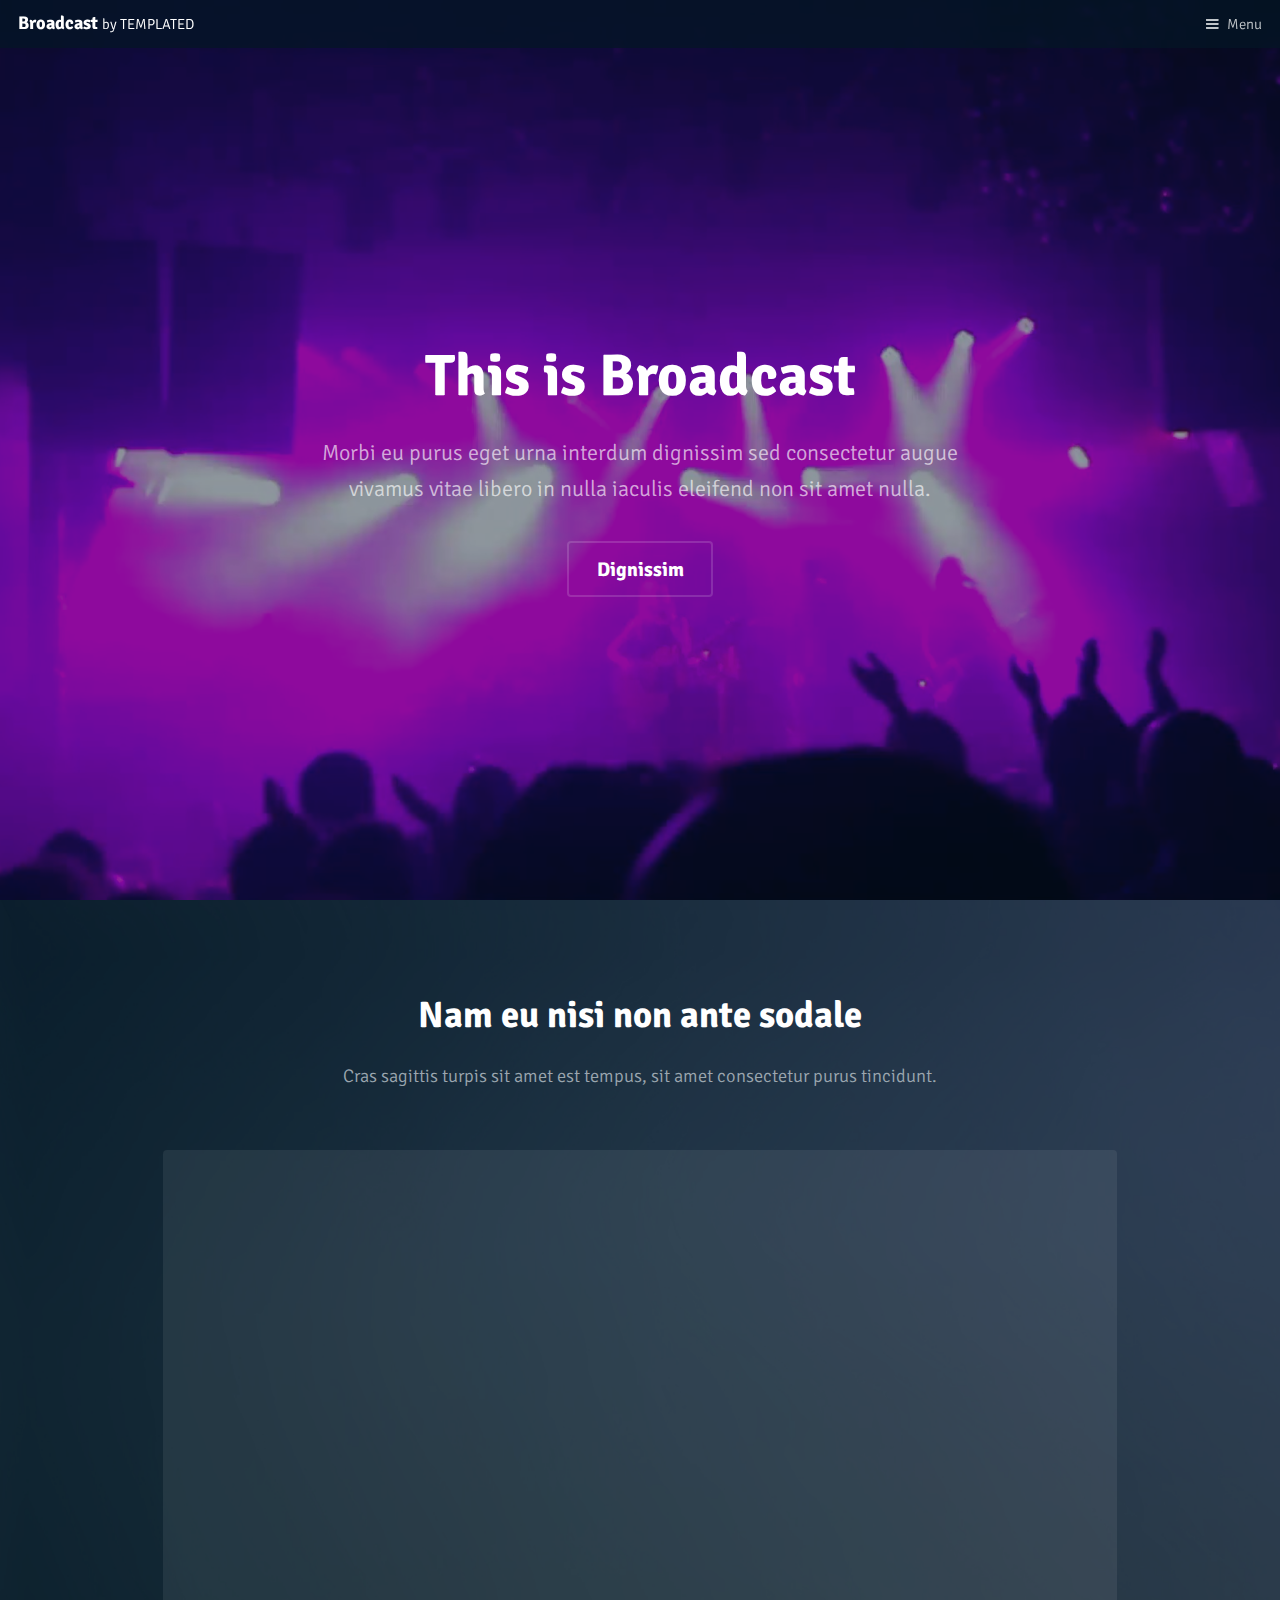
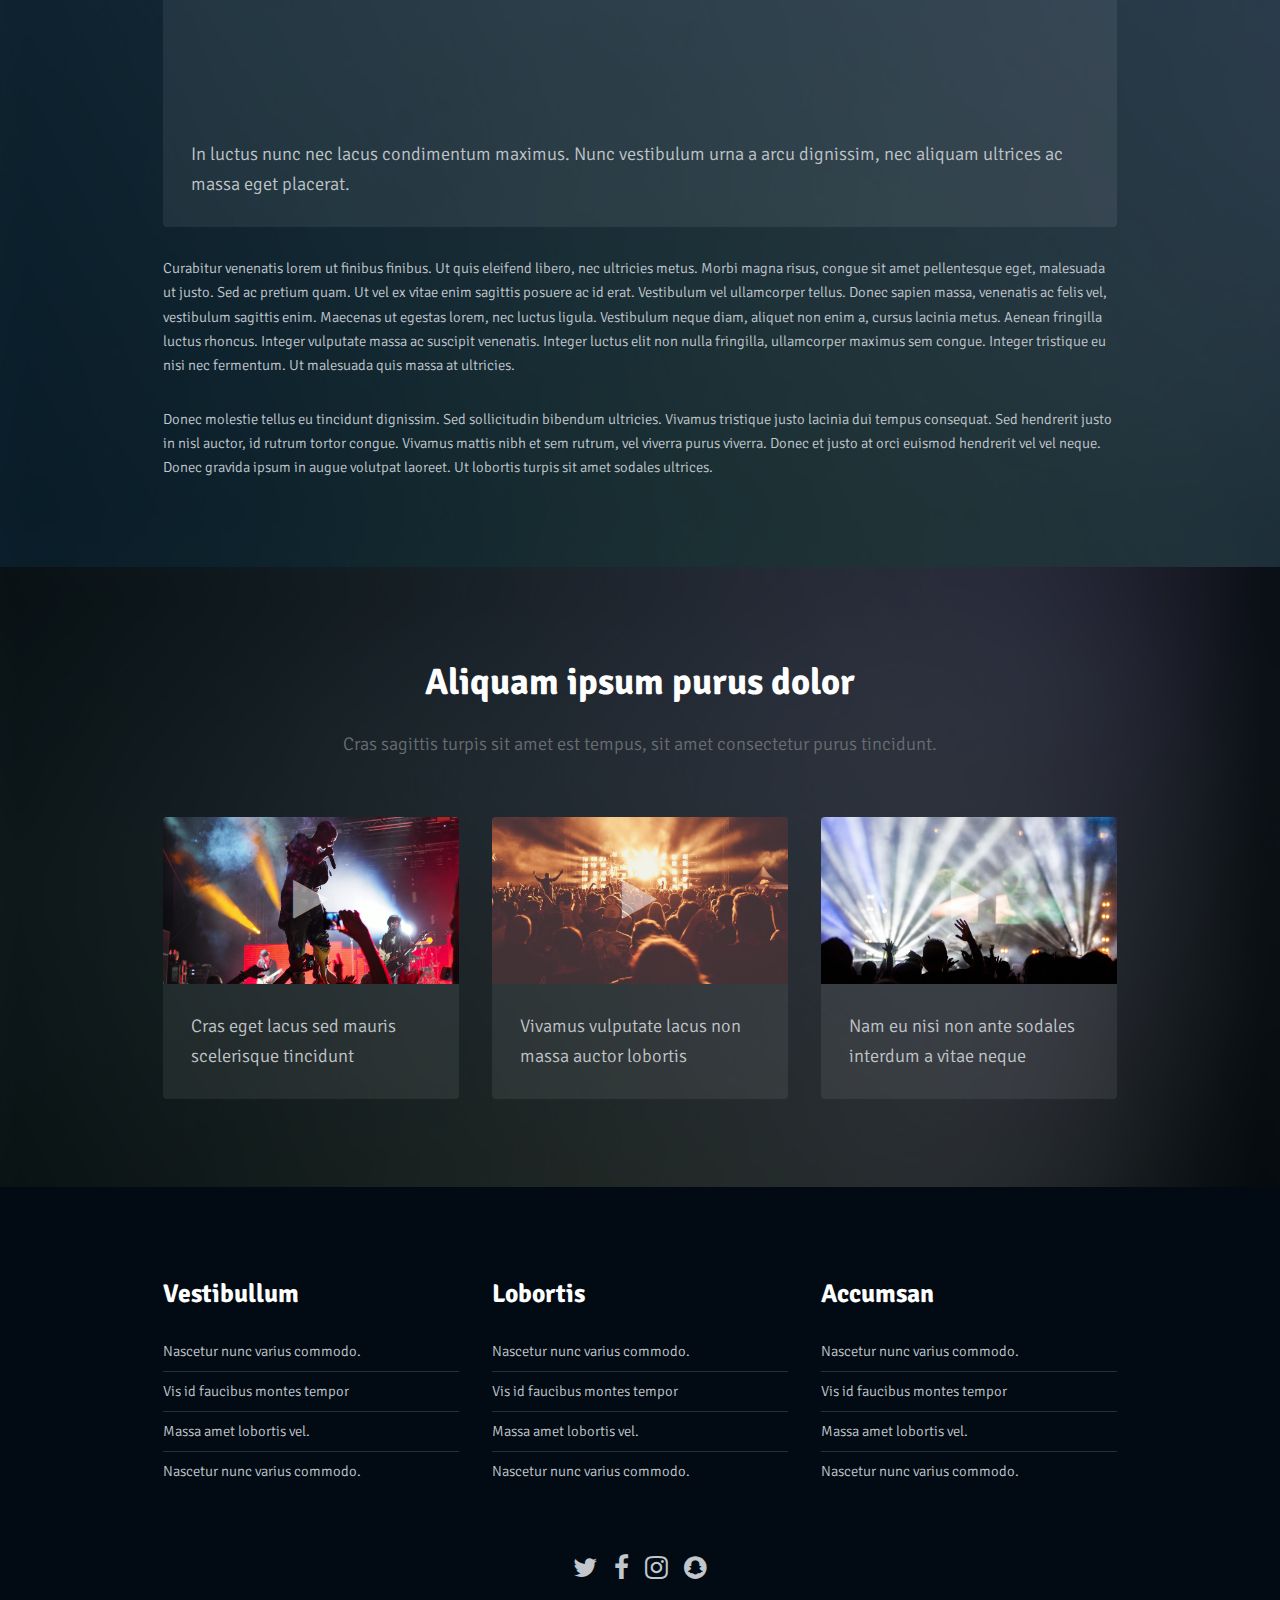
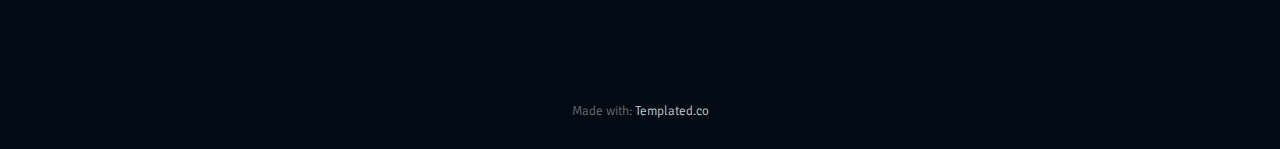
==== generic.html @ 79ccf0c8 "第一次上传" ====
<!DOCTYPE HTML>
<!--
	Broadcast by TEMPLATED
	templated.co @templatedco
	Released for free under the Creative Commons Attribution 3.0 license (templated.co/license)
--><html>
<head>
    <title>Generic - Broadcast by TEMPLATED</title>
    <meta charset="utf-8">
    <meta name="robots" content="index, follow, max-image-preview:large, max-snippet:-1, max-video-preview:-1">
    <meta name="viewport" content="width=device-width, initial-scale=1">
    <link rel="stylesheet" href="assets/css/main.css">
</head>
<body>

<!-- Header -->
<header id="header">
    <h1><a href="#">Broadcast <span>by TEMPLATED</span></a></h1>
    <a href="#menu">Menu</a>
</header>

<!-- Nav -->
<nav id="menu">
    <ul class="links">
        <li><a href="index.html">Home</a></li>
        <li><a href="generic.html">Generic</a></li>
        <li><a href="elements.html">Elements</a></li>
    </ul>
</nav>

<!-- Banner -->
<!--
    To use a video as your background, set data-video to the name of your video without
    its extension (eg. images/banner). Your video must be available in both .mp4 and .webm
    formats to work correctly.
-->
<section id="banner" data-video="images/banner">
    <div class="inner">
        <header>
            <h1>This is Broadcast</h1>
            <p>Morbi eu purus eget urna interdum dignissim sed consectetur augue<br>
                vivamus vitae libero in nulla iaculis eleifend non sit amet nulla.</p>
        </header>
        <a href="#main" class="button big alt scrolly">Dignissim</a>
    </div>

</section>

<!-- Main -->
<div id="main"><div id="main">

    <!-- One -->
    <section class="wrapper style1">
        <div class="inner">
            <header class="align-center">
                <h2>Nam eu nisi non ante sodale</h2>
                <p>Cras sagittis turpis sit amet est tempus, sit amet consectetur purus tincidunt.</p>
            </header>
            <div class="video">
                <div class="video-wrapper">
                    <iframe width="560" height="315" src="https://www.youtube.com/embed/s6zR2T9vn2c" frameborder="0" allowfullscreen=""></iframe>
                </div>
                <p class="caption">
                    In luctus nunc nec lacus condimentum maximus. Nunc vestibulum urna a arcu dignissim, nec aliquam ultrices ac massa eget placerat.
                </p>
            </div>
            <p>Curabitur venenatis lorem ut finibus finibus. Ut quis eleifend libero, nec ultricies metus. Morbi magna risus, congue sit amet pellentesque eget, malesuada ut justo. Sed ac pretium quam. Ut vel ex vitae enim sagittis posuere ac id erat. Vestibulum vel ullamcorper tellus. Donec sapien massa, venenatis ac felis vel, vestibulum sagittis enim. Maecenas ut egestas lorem, nec luctus ligula. Vestibulum neque diam, aliquet non enim a, cursus lacinia metus. Aenean fringilla luctus rhoncus. Integer vulputate massa ac suscipit venenatis. Integer luctus elit non nulla fringilla, ullamcorper maximus sem congue. Integer tristique eu nisi nec fermentum. Ut malesuada quis massa at ultricies.</p>
            <p>Donec molestie tellus eu tincidunt dignissim. Sed sollicitudin bibendum ultricies. Vivamus tristique justo lacinia dui tempus consequat. Sed hendrerit justo in nisl auctor, id rutrum tortor congue. Vivamus mattis nibh et sem rutrum, vel viverra purus viverra. Donec et justo at orci euismod hendrerit vel vel neque. Donec gravida ipsum in augue volutpat laoreet. Ut lobortis turpis sit amet sodales ultrices.</p>
        </div>
    </section>

    <!-- Three -->
    <section class="wrapper ">
        <div class="inner">
            <header class="align-center">
                <h2>Aliquam ipsum purus dolor</h2>
                <p>Cras sagittis turpis sit amet est tempus, sit amet consectetur purus tincidunt.</p>
            </header>

            <!-- 3 Column Video Section -->
            <div class="flex flex-3">
                <div class="video col">
                    <div class="image fit">
                        <img src="images/pic09.jpg" alt="">
                        <div class="arrow">
                            <div class="icon fa-play"></div>
                        </div>
                    </div>
                    <p class="caption">
                        Cras eget lacus sed mauris scelerisque tincidunt
                    </p>
                    <a href="generic.html" class="link"><span>Click Me</span></a>
                </div>
                <div class="video col">
                    <div class="image fit">
                        <img src="images/pic10.jpg" alt="">
                        <div class="arrow">
                            <div class="icon fa-play"></div>
                        </div>
                    </div>
                    <p class="caption">
                        Vivamus vulputate lacus non massa auctor lobortis
                    </p>
                    <a href="generic.html" class="link"><span>Click Me</span></a>
                </div>
                <div class="video col">
                    <div class="image fit">
                        <img src="images/pic11.jpg" alt="">
                        <div class="arrow">
                            <div class="icon fa-play"></div>
                        </div>
                    </div>
                    <p class="caption">
                        Nam eu nisi non ante sodales interdum a vitae neque
                    </p>
                    <a href="generic.html" class="link"><span>Click Me</span></a>
                </div>
            </div>
        </div>
    </section>

</div>

<!-- Footer -->
<footer id="footer">
    <div class="inner">
        <div class="flex flex-3">
            <div class="col">
                <h3>Vestibullum</h3>
                <ul class="alt">
                    <li><a href="#">Nascetur nunc varius commodo.</a></li>
                    <li><a href="#">Vis id faucibus montes tempor</a></li>
                    <li><a href="#">Massa amet lobortis vel.</a></li>
                    <li><a href="#">Nascetur nunc varius commodo.</a></li>
                </ul>
            </div>
            <div class="col">
                <h3>Lobortis</h3>
                <ul class="alt">
                    <li><a href="#">Nascetur nunc varius commodo.</a></li>
                    <li><a href="#">Vis id faucibus montes tempor</a></li>
                    <li><a href="#">Massa amet lobortis vel.</a></li>
                    <li><a href="#">Nascetur nunc varius commodo.</a></li>
                </ul>
            </div>
            <div class="col">
                <h3>Accumsan</h3>
                <ul class="alt">
                    <li><a href="#">Nascetur nunc varius commodo.</a></li>
                    <li><a href="#">Vis id faucibus montes tempor</a></li>
                    <li><a href="#">Massa amet lobortis vel.</a></li>
                    <li><a href="#">Nascetur nunc varius commodo.</a></li>
                </ul>
            </div>
        </div>
    </div>
    <div class="copyright">
        <ul class="icons">
            <li><a href="#" class="icon fa-twitter"><span class="label">Twitter</span></a></li>
            <li><a href="#" class="icon fa-facebook"><span class="label">Facebook</span></a></li>
            <li><a href="#" class="icon fa-instagram"><span class="label">Instagram</span></a></li>
            <li><a href="#" class="icon fa-snapchat"><span class="label">Snapchat</span></a></li>
        </ul>
    </div>
</footer>

<div class="copyright">
    Made with: <a href="https://templated.co/">Templated.co</a>
</div>

<!-- Scripts -->
<script src="assets/js/jquery.min.js"></script>
<script src="assets/js/jquery.scrolly.min.js"></script>
<script src="assets/js/skel.min.js"></script>
<script src="assets/js/util.js"></script>
<script src="assets/js/main.js"></script>

</div></body>
</html>
---- assets/css/main.css ----
@charset "UTF-8";
@import url(font-awesome.min.css);
@import url("https://fonts.googleapis.com/css?family=Signika:300,700");

/*
	Broadcast by TEMPLATED
	templated.co @templatedco
	Released for free under the Creative Commons Attribution 3.0 license (templated.co/license)
*/

/* Reset */

	html, body, div, span, applet, object, iframe, h1, h2, h3, h4, h5, h6, p, blockquote, pre, a, abbr, acronym, address, big, cite, code, del, dfn, em, img, ins, kbd, q, s, samp, small, strike, strong, sub, sup, tt, var, b, u, i, center, dl, dt, dd, ol, ul, li, fieldset, form, label, legend, table, caption, tbody, tfoot, thead, tr, th, td, article, aside, canvas, details, embed, figure, figcaption, footer, header, hgroup, menu, nav, output, ruby, section, summary, time, mark, audio, video {
		margin: 0;
		padding: 0;
		border: 0;
		font-size: 100%;
		font: inherit;
		vertical-align: baseline;
	}
.image.fit img {
	width: 100%;
	height: auto;
}
	article, aside, details, figcaption, figure, footer, header, hgroup, menu, nav, section {
		display: block;
	}

	body {
		line-height: 1;
	}

	ol, ul {
		list-style: none;
	}

	blockquote, q {
		quotes: none;
	}

	blockquote:before, blockquote:after, q:before, q:after {
		content: '';
		content: none;
	}

	table {
		border-collapse: collapse;
		border-spacing: 0;
	}

	body {
		-webkit-text-size-adjust: none;
	}

/* Box Model */

	*, *:before, *:after {
		-moz-box-sizing: border-box;
		-webkit-box-sizing: border-box;
		box-sizing: border-box;
	}

/* Containers */

	.container {
		margin-left: auto;
		margin-right: auto;
	}

	.container.\31 25\25 {
		width: 100%;
		max-width: 100em;
		min-width: 80em;
	}

	.container.\37 5\25 {
		width: 60em;
	}

	.container.\35 0\25 {
		width: 40em;
	}

	.container.\32 5\25 {
		width: 20em;
	}

	.container {
		width: 80em;
	}

	@media screen and (max-width: 1680px) {

		.container.\31 25\25 {
			width: 100%;
			max-width: 100em;
			min-width: 80em;
		}

		.container.\37 5\25 {
			width: 60em;
		}

		.container.\35 0\25 {
			width: 40em;
		}

		.container.\32 5\25 {
			width: 20em;
		}

		.container {
			width: 80em;
		}

	}

	@media screen and (max-width: 1280px) {

		.container.\31 25\25 {
			width: 100%;
			max-width: 81.25em;
			min-width: 65em;
		}

		.container.\37 5\25 {
			width: 48.75em;
		}

		.container.\35 0\25 {
			width: 32.5em;
		}

		.container.\32 5\25 {
			width: 16.25em;
		}

		.container {
			width: 65em;
		}

	}

	@media screen and (max-width: 980px) {

		.container.\31 25\25 {
			width: 100%;
			max-width: 112.5%;
			min-width: 90%;
		}

		.container.\37 5\25 {
			width: 67.5%;
		}

		.container.\35 0\25 {
			width: 45%;
		}

		.container.\32 5\25 {
			width: 22.5%;
		}

		.container {
			width: 90%;
		}

	}

	@media screen and (max-width: 736px) {

		.container.\31 25\25 {
			width: 100%;
			max-width: 112.5%;
			min-width: 90%;
		}

		.container.\37 5\25 {
			width: 67.5%;
		}

		.container.\35 0\25 {
			width: 45%;
		}

		.container.\32 5\25 {
			width: 22.5%;
		}

		.container {
			width: 90% !important;
		}

	}

	@media screen and (max-width: 480px) {

		.container.\31 25\25 {
			width: 100%;
			max-width: 112.5%;
			min-width: 90%;
		}

		.container.\37 5\25 {
			width: 67.5%;
		}

		.container.\35 0\25 {
			width: 45%;
		}

		.container.\32 5\25 {
			width: 22.5%;
		}

		.container {
			width: 90% !important;
		}

	}

/* Grid */

	.row {
		border-bottom: solid 1px transparent;
		-moz-box-sizing: border-box;
		-webkit-box-sizing: border-box;
		box-sizing: border-box;
	}

	.row > * {
		float: left;
		-moz-box-sizing: border-box;
		-webkit-box-sizing: border-box;
		box-sizing: border-box;
	}

	.row:after, .row:before {
		content: '';
		display: block;
		clear: both;
		height: 0;
	}

	.row.uniform > * > :first-child {
		margin-top: 0;
	}

	.row.uniform > * > :last-child {
		margin-bottom: 0;
	}

	.row.\30 \25 > * {
		padding: 0 0 0 0em;
	}

	.row.\30 \25 {
		margin: 0 0 -1px 0em;
	}

	.row.uniform.\30 \25 > * {
		padding: 0em 0 0 0em;
	}

	.row.uniform.\30 \25 {
		margin: 0em 0 -1px 0em;
	}

	.row > * {
		padding: 0 0 0 2em;
	}

	.row {
		margin: 0 0 -1px -2em;
	}

	.row.uniform > * {
		padding: 2em 0 0 2em;
	}

	.row.uniform {
		margin: -2em 0 -1px -2em;
	}

	.row.\32 00\25 > * {
		padding: 0 0 0 4em;
	}

	.row.\32 00\25 {
		margin: 0 0 -1px -4em;
	}

	.row.uniform.\32 00\25 > * {
		padding: 4em 0 0 4em;
	}

	.row.uniform.\32 00\25 {
		margin: -4em 0 -1px -4em;
	}

	.row.\31 50\25 > * {
		padding: 0 0 0 3em;
	}

	.row.\31 50\25 {
		margin: 0 0 -1px -3em;
	}

	.row.uniform.\31 50\25 > * {
		padding: 3em 0 0 3em;
	}

	.row.uniform.\31 50\25 {
		margin: -3em 0 -1px -3em;
	}

	.row.\35 0\25 > * {
		padding: 0 0 0 1em;
	}

	.row.\35 0\25 {
		margin: 0 0 -1px -1em;
	}

	.row.uniform.\35 0\25 > * {
		padding: 1em 0 0 1em;
	}

	.row.uniform.\35 0\25 {
		margin: -1em 0 -1px -1em;
	}

	.row.\32 5\25 > * {
		padding: 0 0 0 0.5em;
	}

	.row.\32 5\25 {
		margin: 0 0 -1px -0.5em;
	}

	.row.uniform.\32 5\25 > * {
		padding: 0.5em 0 0 0.5em;
	}

	.row.uniform.\32 5\25 {
		margin: -0.5em 0 -1px -0.5em;
	}

	.\31 2u, .\31 2u\24 {
		width: 100%;
		clear: none;
		margin-left: 0;
	}

	.\31 1u, .\31 1u\24 {
		width: 91.6666666667%;
		clear: none;
		margin-left: 0;
	}

	.\31 0u, .\31 0u\24 {
		width: 83.3333333333%;
		clear: none;
		margin-left: 0;
	}

	.\39 u, .\39 u\24 {
		width: 75%;
		clear: none;
		margin-left: 0;
	}

	.\38 u, .\38 u\24 {
		width: 66.6666666667%;
		clear: none;
		margin-left: 0;
	}

	.\37 u, .\37 u\24 {
		width: 58.3333333333%;
		clear: none;
		margin-left: 0;
	}

	.\36 u, .\36 u\24 {
		width: 50%;
		clear: none;
		margin-left: 0;
	}

	.\35 u, .\35 u\24 {
		width: 41.6666666667%;
		clear: none;
		margin-left: 0;
	}

	.\34 u, .\34 u\24 {
		width: 33.3333333333%;
		clear: none;
		margin-left: 0;
	}

	.\33 u, .\33 u\24 {
		width: 25%;
		clear: none;
		margin-left: 0;
	}

	.\32 u, .\32 u\24 {
		width: 16.6666666667%;
		clear: none;
		margin-left: 0;
	}

	.\31 u, .\31 u\24 {
		width: 8.3333333333%;
		clear: none;
		margin-left: 0;
	}

	.\31 2u\24 + *,
	.\31 1u\24 + *,
	.\31 0u\24 + *,
	.\39 u\24 + *,
	.\38 u\24 + *,
	.\37 u\24 + *,
	.\36 u\24 + *,
	.\35 u\24 + *,
	.\34 u\24 + *,
	.\33 u\24 + *,
	.\32 u\24 + *,
	.\31 u\24 + * {
		clear: left;
	}

	.\-11u {
		margin-left: 91.66667%;
	}

	.\-10u {
		margin-left: 83.33333%;
	}

	.\-9u {
		margin-left: 75%;
	}

	.\-8u {
		margin-left: 66.66667%;
	}

	.\-7u {
		margin-left: 58.33333%;
	}

	.\-6u {
		margin-left: 50%;
	}

	.\-5u {
		margin-left: 41.66667%;
	}

	.\-4u {
		margin-left: 33.33333%;
	}

	.\-3u {
		margin-left: 25%;
	}

	.\-2u {
		margin-left: 16.66667%;
	}

	.\-1u {
		margin-left: 8.33333%;
	}

	@media screen and (max-width: 1680px) {

		.row > * {
			padding: 0 0 0 2em;
		}

		.row {
			margin: 0 0 -1px -2em;
		}

		.row.uniform > * {
			padding: 2em 0 0 2em;
		}

		.row.uniform {
			margin: -2em 0 -1px -2em;
		}

		.row.\32 00\25 > * {
			padding: 0 0 0 4em;
		}

		.row.\32 00\25 {
			margin: 0 0 -1px -4em;
		}

		.row.uniform.\32 00\25 > * {
			padding: 4em 0 0 4em;
		}

		.row.uniform.\32 00\25 {
			margin: -4em 0 -1px -4em;
		}

		.row.\31 50\25 > * {
			padding: 0 0 0 3em;
		}

		.row.\31 50\25 {
			margin: 0 0 -1px -3em;
		}

		.row.uniform.\31 50\25 > * {
			padding: 3em 0 0 3em;
		}

		.row.uniform.\31 50\25 {
			margin: -3em 0 -1px -3em;
		}

		.row.\35 0\25 > * {
			padding: 0 0 0 1em;
		}

		.row.\35 0\25 {
			margin: 0 0 -1px -1em;
		}

		.row.uniform.\35 0\25 > * {
			padding: 1em 0 0 1em;
		}

		.row.uniform.\35 0\25 {
			margin: -1em 0 -1px -1em;
		}

		.row.\32 5\25 > * {
			padding: 0 0 0 0.5em;
		}

		.row.\32 5\25 {
			margin: 0 0 -1px -0.5em;
		}

		.row.uniform.\32 5\25 > * {
			padding: 0.5em 0 0 0.5em;
		}

		.row.uniform.\32 5\25 {
			margin: -0.5em 0 -1px -0.5em;
		}

		.\31 2u\28xlarge\29, .\31 2u\24\28xlarge\29 {
			width: 100%;
			clear: none;
			margin-left: 0;
		}

		.\31 1u\28xlarge\29, .\31 1u\24\28xlarge\29 {
			width: 91.6666666667%;
			clear: none;
			margin-left: 0;
		}

		.\31 0u\28xlarge\29, .\31 0u\24\28xlarge\29 {
			width: 83.3333333333%;
			clear: none;
			margin-left: 0;
		}

		.\39 u\28xlarge\29, .\39 u\24\28xlarge\29 {
			width: 75%;
			clear: none;
			margin-left: 0;
		}

		.\38 u\28xlarge\29, .\38 u\24\28xlarge\29 {
			width: 66.6666666667%;
			clear: none;
			margin-left: 0;
		}

		.\37 u\28xlarge\29, .\37 u\24\28xlarge\29 {
			width: 58.3333333333%;
			clear: none;
			margin-left: 0;
		}

		.\36 u\28xlarge\29, .\36 u\24\28xlarge\29 {
			width: 50%;
			clear: none;
			margin-left: 0;
		}

		.\35 u\28xlarge\29, .\35 u\24\28xlarge\29 {
			width: 41.6666666667%;
			clear: none;
			margin-left: 0;
		}

		.\34 u\28xlarge\29, .\34 u\24\28xlarge\29 {
			width: 33.3333333333%;
			clear: none;
			margin-left: 0;
		}

		.\33 u\28xlarge\29, .\33 u\24\28xlarge\29 {
			width: 25%;
			clear: none;
			margin-left: 0;
		}

		.\32 u\28xlarge\29, .\32 u\24\28xlarge\29 {
			width: 16.6666666667%;
			clear: none;
			margin-left: 0;
		}

		.\31 u\28xlarge\29, .\31 u\24\28xlarge\29 {
			width: 8.3333333333%;
			clear: none;
			margin-left: 0;
		}

		.\31 2u\24\28xlarge\29 + *,
		.\31 1u\24\28xlarge\29 + *,
		.\31 0u\24\28xlarge\29 + *,
		.\39 u\24\28xlarge\29 + *,
		.\38 u\24\28xlarge\29 + *,
		.\37 u\24\28xlarge\29 + *,
		.\36 u\24\28xlarge\29 + *,
		.\35 u\24\28xlarge\29 + *,
		.\34 u\24\28xlarge\29 + *,
		.\33 u\24\28xlarge\29 + *,
		.\32 u\24\28xlarge\29 + *,
		.\31 u\24\28xlarge\29 + * {
			clear: left;
		}

		.\-11u\28xlarge\29 {
			margin-left: 91.66667%;
		}

		.\-10u\28xlarge\29 {
			margin-left: 83.33333%;
		}

		.\-9u\28xlarge\29 {
			margin-left: 75%;
		}

		.\-8u\28xlarge\29 {
			margin-left: 66.66667%;
		}

		.\-7u\28xlarge\29 {
			margin-left: 58.33333%;
		}

		.\-6u\28xlarge\29 {
			margin-left: 50%;
		}

		.\-5u\28xlarge\29 {
			margin-left: 41.66667%;
		}

		.\-4u\28xlarge\29 {
			margin-left: 33.33333%;
		}

		.\-3u\28xlarge\29 {
			margin-left: 25%;
		}

		.\-2u\28xlarge\29 {
			margin-left: 16.66667%;
		}

		.\-1u\28xlarge\29 {
			margin-left: 8.33333%;
		}

	}

	@media screen and (max-width: 1280px) {

		.row > * {
			padding: 0 0 0 1.5em;
		}

		.row {
			margin: 0 0 -1px -1.5em;
		}

		.row.uniform > * {
			padding: 1.5em 0 0 1.5em;
		}

		.row.uniform {
			margin: -1.5em 0 -1px -1.5em;
		}

		.row.\32 00\25 > * {
			padding: 0 0 0 3em;
		}

		.row.\32 00\25 {
			margin: 0 0 -1px -3em;
		}

		.row.uniform.\32 00\25 > * {
			padding: 3em 0 0 3em;
		}

		.row.uniform.\32 00\25 {
			margin: -3em 0 -1px -3em;
		}

		.row.\31 50\25 > * {
			padding: 0 0 0 2.25em;
		}

		.row.\31 50\25 {
			margin: 0 0 -1px -2.25em;
		}

		.row.uniform.\31 50\25 > * {
			padding: 2.25em 0 0 2.25em;
		}

		.row.uniform.\31 50\25 {
			margin: -2.25em 0 -1px -2.25em;
		}

		.row.\35 0\25 > * {
			padding: 0 0 0 0.75em;
		}

		.row.\35 0\25 {
			margin: 0 0 -1px -0.75em;
		}

		.row.uniform.\35 0\25 > * {
			padding: 0.75em 0 0 0.75em;
		}

		.row.uniform.\35 0\25 {
			margin: -0.75em 0 -1px -0.75em;
		}

		.row.\32 5\25 > * {
			padding: 0 0 0 0.375em;
		}

		.row.\32 5\25 {
			margin: 0 0 -1px -0.375em;
		}

		.row.uniform.\32 5\25 > * {
			padding: 0.375em 0 0 0.375em;
		}

		.row.uniform.\32 5\25 {
			margin: -0.375em 0 -1px -0.375em;
		}

		.\31 2u\28large\29, .\31 2u\24\28large\29 {
			width: 100%;
			clear: none;
			margin-left: 0;
		}

		.\31 1u\28large\29, .\31 1u\24\28large\29 {
			width: 91.6666666667%;
			clear: none;
			margin-left: 0;
		}

		.\31 0u\28large\29, .\31 0u\24\28large\29 {
			width: 83.3333333333%;
			clear: none;
			margin-left: 0;
		}

		.\39 u\28large\29, .\39 u\24\28large\29 {
			width: 75%;
			clear: none;
			margin-left: 0;
		}

		.\38 u\28large\29, .\38 u\24\28large\29 {
			width: 66.6666666667%;
			clear: none;
			margin-left: 0;
		}

		.\37 u\28large\29, .\37 u\24\28large\29 {
			width: 58.3333333333%;
			clear: none;
			margin-left: 0;
		}

		.\36 u\28large\29, .\36 u\24\28large\29 {
			width: 50%;
			clear: none;
			margin-left: 0;
		}

		.\35 u\28large\29, .\35 u\24\28large\29 {
			width: 41.6666666667%;
			clear: none;
			margin-left: 0;
		}

		.\34 u\28large\29, .\34 u\24\28large\29 {
			width: 33.3333333333%;
			clear: none;
			margin-left: 0;
		}

		.\33 u\28large\29, .\33 u\24\28large\29 {
			width: 25%;
			clear: none;
			margin-left: 0;
		}

		.\32 u\28large\29, .\32 u\24\28large\29 {
			width: 16.6666666667%;
			clear: none;
			margin-left: 0;
		}

		.\31 u\28large\29, .\31 u\24\28large\29 {
			width: 8.3333333333%;
			clear: none;
			margin-left: 0;
		}

		.\31 2u\24\28large\29 + *,
		.\31 1u\24\28large\29 + *,
		.\31 0u\24\28large\29 + *,
		.\39 u\24\28large\29 + *,
		.\38 u\24\28large\29 + *,
		.\37 u\24\28large\29 + *,
		.\36 u\24\28large\29 + *,
		.\35 u\24\28large\29 + *,
		.\34 u\24\28large\29 + *,
		.\33 u\24\28large\29 + *,
		.\32 u\24\28large\29 + *,
		.\31 u\24\28large\29 + * {
			clear: left;
		}

		.\-11u\28large\29 {
			margin-left: 91.66667%;
		}

		.\-10u\28large\29 {
			margin-left: 83.33333%;
		}

		.\-9u\28large\29 {
			margin-left: 75%;
		}

		.\-8u\28large\29 {
			margin-left: 66.66667%;
		}

		.\-7u\28large\29 {
			margin-left: 58.33333%;
		}

		.\-6u\28large\29 {
			margin-left: 50%;
		}

		.\-5u\28large\29 {
			margin-left: 41.66667%;
		}

		.\-4u\28large\29 {
			margin-left: 33.33333%;
		}

		.\-3u\28large\29 {
			margin-left: 25%;
		}

		.\-2u\28large\29 {
			margin-left: 16.66667%;
		}

		.\-1u\28large\29 {
			margin-left: 8.33333%;
		}

	}

	@media screen and (max-width: 980px) {

		.row > * {
			padding: 0 0 0 1.5em;
		}

		.row {
			margin: 0 0 -1px -1.5em;
		}

		.row.uniform > * {
			padding: 1.5em 0 0 1.5em;
		}

		.row.uniform {
			margin: -1.5em 0 -1px -1.5em;
		}

		.row.\32 00\25 > * {
			padding: 0 0 0 3em;
		}

		.row.\32 00\25 {
			margin: 0 0 -1px -3em;
		}

		.row.uniform.\32 00\25 > * {
			padding: 3em 0 0 3em;
		}

		.row.uniform.\32 00\25 {
			margin: -3em 0 -1px -3em;
		}

		.row.\31 50\25 > * {
			padding: 0 0 0 2.25em;
		}

		.row.\31 50\25 {
			margin: 0 0 -1px -2.25em;
		}

		.row.uniform.\31 50\25 > * {
			padding: 2.25em 0 0 2.25em;
		}

		.row.uniform.\31 50\25 {
			margin: -2.25em 0 -1px -2.25em;
		}

		.row.\35 0\25 > * {
			padding: 0 0 0 0.75em;
		}

		.row.\35 0\25 {
			margin: 0 0 -1px -0.75em;
		}

		.row.uniform.\35 0\25 > * {
			padding: 0.75em 0 0 0.75em;
		}

		.row.uniform.\35 0\25 {
			margin: -0.75em 0 -1px -0.75em;
		}

		.row.\32 5\25 > * {
			padding: 0 0 0 0.375em;
		}

		.row.\32 5\25 {
			margin: 0 0 -1px -0.375em;
		}

		.row.uniform.\32 5\25 > * {
			padding: 0.375em 0 0 0.375em;
		}

		.row.uniform.\32 5\25 {
			margin: -0.375em 0 -1px -0.375em;
		}

		.\31 2u\28medium\29, .\31 2u\24\28medium\29 {
			width: 100%;
			clear: none;
			margin-left: 0;
		}

		.\31 1u\28medium\29, .\31 1u\24\28medium\29 {
			width: 91.6666666667%;
			clear: none;
			margin-left: 0;
		}

		.\31 0u\28medium\29, .\31 0u\24\28medium\29 {
			width: 83.3333333333%;
			clear: none;
			margin-left: 0;
		}

		.\39 u\28medium\29, .\39 u\24\28medium\29 {
			width: 75%;
			clear: none;
			margin-left: 0;
		}

		.\38 u\28medium\29, .\38 u\24\28medium\29 {
			width: 66.6666666667%;
			clear: none;
			margin-left: 0;
		}

		.\37 u\28medium\29, .\37 u\24\28medium\29 {
			width: 58.3333333333%;
			clear: none;
			margin-left: 0;
		}

		.\36 u\28medium\29, .\36 u\24\28medium\29 {
			width: 50%;
			clear: none;
			margin-left: 0;
		}

		.\35 u\28medium\29, .\35 u\24\28medium\29 {
			width: 41.6666666667%;
			clear: none;
			margin-left: 0;
		}

		.\34 u\28medium\29, .\34 u\24\28medium\29 {
			width: 33.3333333333%;
			clear: none;
			margin-left: 0;
		}

		.\33 u\28medium\29, .\33 u\24\28medium\29 {
			width: 25%;
			clear: none;
			margin-left: 0;
		}

		.\32 u\28medium\29, .\32 u\24\28medium\29 {
			width: 16.6666666667%;
			clear: none;
			margin-left: 0;
		}

		.\31 u\28medium\29, .\31 u\24\28medium\29 {
			width: 8.3333333333%;
			clear: none;
			margin-left: 0;
		}

		.\31 2u\24\28medium\29 + *,
		.\31 1u\24\28medium\29 + *,
		.\31 0u\24\28medium\29 + *,
		.\39 u\24\28medium\29 + *,
		.\38 u\24\28medium\29 + *,
		.\37 u\24\28medium\29 + *,
		.\36 u\24\28medium\29 + *,
		.\35 u\24\28medium\29 + *,
		.\34 u\24\28medium\29 + *,
		.\33 u\24\28medium\29 + *,
		.\32 u\24\28medium\29 + *,
		.\31 u\24\28medium\29 + * {
			clear: left;
		}

		.\-11u\28medium\29 {
			margin-left: 91.66667%;
		}

		.\-10u\28medium\29 {
			margin-left: 83.33333%;
		}

		.\-9u\28medium\29 {
			margin-left: 75%;
		}

		.\-8u\28medium\29 {
			margin-left: 66.66667%;
		}

		.\-7u\28medium\29 {
			margin-left: 58.33333%;
		}

		.\-6u\28medium\29 {
			margin-left: 50%;
		}

		.\-5u\28medium\29 {
			margin-left: 41.66667%;
		}

		.\-4u\28medium\29 {
			margin-left: 33.33333%;
		}

		.\-3u\28medium\29 {
			margin-left: 25%;
		}

		.\-2u\28medium\29 {
			margin-left: 16.66667%;
		}

		.\-1u\28medium\29 {
			margin-left: 8.33333%;
		}

	}

	@media screen and (max-width: 736px) {

		.row > * {
			padding: 0 0 0 1.25em;
		}

		.row {
			margin: 0 0 -1px -1.25em;
		}

		.row.uniform > * {
			padding: 1.25em 0 0 1.25em;
		}

		.row.uniform {
			margin: -1.25em 0 -1px -1.25em;
		}

		.row.\32 00\25 > * {
			padding: 0 0 0 2.5em;
		}

		.row.\32 00\25 {
			margin: 0 0 -1px -2.5em;
		}

		.row.uniform.\32 00\25 > * {
			padding: 2.5em 0 0 2.5em;
		}

		.row.uniform.\32 00\25 {
			margin: -2.5em 0 -1px -2.5em;
		}

		.row.\31 50\25 > * {
			padding: 0 0 0 1.875em;
		}

		.row.\31 50\25 {
			margin: 0 0 -1px -1.875em;
		}

		.row.uniform.\31 50\25 > * {
			padding: 1.875em 0 0 1.875em;
		}

		.row.uniform.\31 50\25 {
			margin: -1.875em 0 -1px -1.875em;
		}

		.row.\35 0\25 > * {
			padding: 0 0 0 0.625em;
		}

		.row.\35 0\25 {
			margin: 0 0 -1px -0.625em;
		}

		.row.uniform.\35 0\25 > * {
			padding: 0.625em 0 0 0.625em;
		}

		.row.uniform.\35 0\25 {
			margin: -0.625em 0 -1px -0.625em;
		}

		.row.\32 5\25 > * {
			padding: 0 0 0 0.3125em;
		}

		.row.\32 5\25 {
			margin: 0 0 -1px -0.3125em;
		}

		.row.uniform.\32 5\25 > * {
			padding: 0.3125em 0 0 0.3125em;
		}

		.row.uniform.\32 5\25 {
			margin: -0.3125em 0 -1px -0.3125em;
		}

		.\31 2u\28small\29, .\31 2u\24\28small\29 {
			width: 100%;
			clear: none;
			margin-left: 0;
		}

		.\31 1u\28small\29, .\31 1u\24\28small\29 {
			width: 91.6666666667%;
			clear: none;
			margin-left: 0;
		}

		.\31 0u\28small\29, .\31 0u\24\28small\29 {
			width: 83.3333333333%;
			clear: none;
			margin-left: 0;
		}

		.\39 u\28small\29, .\39 u\24\28small\29 {
			width: 75%;
			clear: none;
			margin-left: 0;
		}

		.\38 u\28small\29, .\38 u\24\28small\29 {
			width: 66.6666666667%;
			clear: none;
			margin-left: 0;
		}

		.\37 u\28small\29, .\37 u\24\28small\29 {
			width: 58.3333333333%;
			clear: none;
			margin-left: 0;
		}

		.\36 u\28small\29, .\36 u\24\28small\29 {
			width: 50%;
			clear: none;
			margin-left: 0;
		}

		.\35 u\28small\29, .\35 u\24\28small\29 {
			width: 41.6666666667%;
			clear: none;
			margin-left: 0;
		}

		.\34 u\28small\29, .\34 u\24\28small\29 {
			width: 33.3333333333%;
			clear: none;
			margin-left: 0;
		}

		.\33 u\28small\29, .\33 u\24\28small\29 {
			width: 25%;
			clear: none;
			margin-left: 0;
		}

		.\32 u\28small\29, .\32 u\24\28small\29 {
			width: 16.6666666667%;
			clear: none;
			margin-left: 0;
		}

		.\31 u\28small\29, .\31 u\24\28small\29 {
			width: 8.3333333333%;
			clear: none;
			margin-left: 0;
		}

		.\31 2u\24\28small\29 + *,
		.\31 1u\24\28small\29 + *,
		.\31 0u\24\28small\29 + *,
		.\39 u\24\28small\29 + *,
		.\38 u\24\28small\29 + *,
		.\37 u\24\28small\29 + *,
		.\36 u\24\28small\29 + *,
		.\35 u\24\28small\29 + *,
		.\34 u\24\28small\29 + *,
		.\33 u\24\28small\29 + *,
		.\32 u\24\28small\29 + *,
		.\31 u\24\28small\29 + * {
			clear: left;
		}

		.\-11u\28small\29 {
			margin-left: 91.66667%;
		}

		.\-10u\28small\29 {
			margin-left: 83.33333%;
		}

		.\-9u\28small\29 {
			margin-left: 75%;
		}

		.\-8u\28small\29 {
			margin-left: 66.66667%;
		}

		.\-7u\28small\29 {
			margin-left: 58.33333%;
		}

		.\-6u\28small\29 {
			margin-left: 50%;
		}

		.\-5u\28small\29 {
			margin-left: 41.66667%;
		}

		.\-4u\28small\29 {
			margin-left: 33.33333%;
		}

		.\-3u\28small\29 {
			margin-left: 25%;
		}

		.\-2u\28small\29 {
			margin-left: 16.66667%;
		}

		.\-1u\28small\29 {
			margin-left: 8.33333%;
		}

	}

	@media screen and (max-width: 480px) {

		.row > * {
			padding: 0 0 0 1.25em;
		}

		.row {
			margin: 0 0 -1px -1.25em;
		}

		.row.uniform > * {
			padding: 1.25em 0 0 1.25em;
		}

		.row.uniform {
			margin: -1.25em 0 -1px -1.25em;
		}

		.row.\32 00\25 > * {
			padding: 0 0 0 2.5em;
		}

		.row.\32 00\25 {
			margin: 0 0 -1px -2.5em;
		}

		.row.uniform.\32 00\25 > * {
			padding: 2.5em 0 0 2.5em;
		}

		.row.uniform.\32 00\25 {
			margin: -2.5em 0 -1px -2.5em;
		}

		.row.\31 50\25 > * {
			padding: 0 0 0 1.875em;
		}

		.row.\31 50\25 {
			margin: 0 0 -1px -1.875em;
		}

		.row.uniform.\31 50\25 > * {
			padding: 1.875em 0 0 1.875em;
		}

		.row.uniform.\31 50\25 {
			margin: -1.875em 0 -1px -1.875em;
		}

		.row.\35 0\25 > * {
			padding: 0 0 0 0.625em;
		}

		.row.\35 0\25 {
			margin: 0 0 -1px -0.625em;
		}

		.row.uniform.\35 0\25 > * {
			padding: 0.625em 0 0 0.625em;
		}

		.row.uniform.\35 0\25 {
			margin: -0.625em 0 -1px -0.625em;
		}

		.row.\32 5\25 > * {
			padding: 0 0 0 0.3125em;
		}

		.row.\32 5\25 {
			margin: 0 0 -1px -0.3125em;
		}

		.row.uniform.\32 5\25 > * {
			padding: 0.3125em 0 0 0.3125em;
		}

		.row.uniform.\32 5\25 {
			margin: -0.3125em 0 -1px -0.3125em;
		}

		.\31 2u\28xsmall\29, .\31 2u\24\28xsmall\29 {
			width: 100%;
			clear: none;
			margin-left: 0;
		}

		.\31 1u\28xsmall\29, .\31 1u\24\28xsmall\29 {
			width: 91.6666666667%;
			clear: none;
			margin-left: 0;
		}

		.\31 0u\28xsmall\29, .\31 0u\24\28xsmall\29 {
			width: 83.3333333333%;
			clear: none;
			margin-left: 0;
		}

		.\39 u\28xsmall\29, .\39 u\24\28xsmall\29 {
			width: 75%;
			clear: none;
			margin-left: 0;
		}

		.\38 u\28xsmall\29, .\38 u\24\28xsmall\29 {
			width: 66.6666666667%;
			clear: none;
			margin-left: 0;
		}

		.\37 u\28xsmall\29, .\37 u\24\28xsmall\29 {
			width: 58.3333333333%;
			clear: none;
			margin-left: 0;
		}

		.\36 u\28xsmall\29, .\36 u\24\28xsmall\29 {
			width: 50%;
			clear: none;
			margin-left: 0;
		}

		.\35 u\28xsmall\29, .\35 u\24\28xsmall\29 {
			width: 41.6666666667%;
			clear: none;
			margin-left: 0;
		}

		.\34 u\28xsmall\29, .\34 u\24\28xsmall\29 {
			width: 33.3333333333%;
			clear: none;
			margin-left: 0;
		}

		.\33 u\28xsmall\29, .\33 u\24\28xsmall\29 {
			width: 25%;
			clear: none;
			margin-left: 0;
		}

		.\32 u\28xsmall\29, .\32 u\24\28xsmall\29 {
			width: 16.6666666667%;
			clear: none;
			margin-left: 0;
		}

		.\31 u\28xsmall\29, .\31 u\24\28xsmall\29 {
			width: 8.3333333333%;
			clear: none;
			margin-left: 0;
		}

		.\31 2u\24\28xsmall\29 + *,
		.\31 1u\24\28xsmall\29 + *,
		.\31 0u\24\28xsmall\29 + *,
		.\39 u\24\28xsmall\29 + *,
		.\38 u\24\28xsmall\29 + *,
		.\37 u\24\28xsmall\29 + *,
		.\36 u\24\28xsmall\29 + *,
		.\35 u\24\28xsmall\29 + *,
		.\34 u\24\28xsmall\29 + *,
		.\33 u\24\28xsmall\29 + *,
		.\32 u\24\28xsmall\29 + *,
		.\31 u\24\28xsmall\29 + * {
			clear: left;
		}

		.\-11u\28xsmall\29 {
			margin-left: 91.66667%;
		}

		.\-10u\28xsmall\29 {
			margin-left: 83.33333%;
		}

		.\-9u\28xsmall\29 {
			margin-left: 75%;
		}

		.\-8u\28xsmall\29 {
			margin-left: 66.66667%;
		}

		.\-7u\28xsmall\29 {
			margin-left: 58.33333%;
		}

		.\-6u\28xsmall\29 {
			margin-left: 50%;
		}

		.\-5u\28xsmall\29 {
			margin-left: 41.66667%;
		}

		.\-4u\28xsmall\29 {
			margin-left: 33.33333%;
		}

		.\-3u\28xsmall\29 {
			margin-left: 25%;
		}

		.\-2u\28xsmall\29 {
			margin-left: 16.66667%;
		}

		.\-1u\28xsmall\29 {
			margin-left: 8.33333%;
		}

	}

/* Basic */

	@-ms-viewport {
		width: device-width;
	}

	body {
		-ms-overflow-style: scrollbar;
	}

	@media screen and (max-width: 480px) {

		html, body {
			min-width: 320px;
		}

	}

	body {
		background: #020B13;
	}

		body.is-loading *, body.is-loading *:before, body.is-loading *:after {
			-moz-animation: none !important;
			-webkit-animation: none !important;
			-ms-animation: none !important;
			animation: none !important;
			-moz-transition: none !important;
			-webkit-transition: none !important;
			-ms-transition: none !important;
			transition: none !important;
		}

/* Type */

	body {
		background-color: #020B13;
		color: #c0c2c4;
	}

	body, input, select, textarea {
		font-family: "Signika", sans-serif;
		font-size: 13pt;
		font-weight: 300;
		line-height: 1.65;
	}

		@media screen and (max-width: 1680px) {

			body, input, select, textarea {
				font-size: 11pt;
			}

		}

		@media screen and (max-width: 1280px) {

			body, input, select, textarea {
				font-size: 11pt;
			}

		}

		@media screen and (max-width: 980px) {

			body, input, select, textarea {
				font-size: 12pt;
			}

		}

		@media screen and (max-width: 736px) {

			body, input, select, textarea {
				font-size: 12pt;
			}

		}

		@media screen and (max-width: 480px) {

			body, input, select, textarea {
				font-size: 12pt;
			}

		}

	a {
		-moz-transition: color 0.2s ease-in-out;
		-webkit-transition: color 0.2s ease-in-out;
		-ms-transition: color 0.2s ease-in-out;
		transition: color 0.2s ease-in-out;
		text-decoration: none;
	}

	strong, b {
		font-weight: 700;
	}

	em, i {
		font-style: italic;
	}

	p {
		margin: 0 0 2em 0;
	}

	h1, h2, h3, h4, h5, h6 {
		font-weight: 700;
		line-height: 1.5;
		margin: 0 0 1em 0;
	}

		h1 a, h2 a, h3 a, h4 a, h5 a, h6 a {
			color: inherit;
			text-decoration: none;
		}

	h2 {
		font-size: 2.5em;
	}

		@media screen and (max-width: 736px) {

			h2 {
				font-size: 2em;
			}

		}

		@media screen and (max-width: 480px) {

			h2 {
				font-size: 1.5em;
			}

		}

	h3 {
		font-size: 1.75em;
	}

		@media screen and (max-width: 736px) {

			h3 {
				font-size: 1.5em;
			}

		}

		@media screen and (max-width: 480px) {

			h3 {
				font-size: 1.25em;
			}

		}

	h4 {
		font-size: 1.5em;
	}

	h5 {
		font-size: 0.9em;
	}

	h6 {
		font-size: 0.7em;
	}

	sub {
		font-size: 0.8em;
		position: relative;
		top: 0.5em;
	}

	sup {
		font-size: 0.8em;
		position: relative;
		top: -0.5em;
	}

	blockquote {
		border-left: solid 4px;
		font-style: italic;
		margin: 0 0 2em 0;
		padding: 0.5em 0 0.5em 2em;
	}

	code {
		border-radius: 4px;
		border: solid 1px;
		font-family: "Courier New", monospace;
		font-size: 0.9em;
		margin: 0 0.25em;
		padding: 0.25em 0.65em;
	}

	pre {
		-webkit-overflow-scrolling: touch;
		font-family: "Courier New", monospace;
		font-size: 0.9em;
		margin: 0 0 2em 0;
	}

		pre code {
			display: block;
			line-height: 1.75;
			padding: 1em 1.5em;
			overflow-x: auto;
		}

	hr {
		border: 0;
		border-bottom: solid 1px;
		margin: 2em 0;
	}

		hr.major {
			margin: 3em 0;
		}

	.align-left {
		text-align: left;
	}

	.align-center {
		text-align: center;
	}

	.align-right {
		text-align: right;
	}

	input, select, textarea {
		color: #ffffff;
	}

	a {
		color: #c1c7cd;
	}

		a:hover {
			color: rgba(193, 199, 205, 0.5);
		}

	strong, b {
		color: #ffffff;
	}

	h1, h2, h3, h4, h5, h6 {
		color: #ffffff;
	}

	blockquote {
		border-left-color: rgba(255, 255, 255, 0.15);
	}

	code {
		background: rgba(255, 255, 255, 0.075);
		border-color: rgba(255, 255, 255, 0.15);
	}

	hr {
		border-bottom-color: rgba(255, 255, 255, 0.15);
	}

/* Box */

	.box {
		border-radius: 4px;
		border: solid 1px;
		margin-bottom: 2em;
		padding: 1.5em;
	}

		.box > :last-child,
		.box > :last-child > :last-child,
		.box > :last-child > :last-child > :last-child {
			margin-bottom: 0;
		}

		.box.alt {
			border: 0;
			border-radius: 0;
			padding: 0;
		}

	.box {
		border-color: rgba(255, 255, 255, 0.15);
	}

/* Button */

	input[type="submit"],
	input[type="reset"],
	input[type="button"],
	button,
	.button {
		-moz-appearance: none;
		-webkit-appearance: none;
		-ms-appearance: none;
		appearance: none;
		-moz-transition: background-color 0.2s ease-in-out, color 0.2s ease-in-out;
		-webkit-transition: background-color 0.2s ease-in-out, color 0.2s ease-in-out;
		-ms-transition: background-color 0.2s ease-in-out, color 0.2s ease-in-out;
		transition: background-color 0.2s ease-in-out, color 0.2s ease-in-out;
		border-radius: 4px;
		border: 0;
		cursor: pointer;
		display: inline-block;
		font-weight: 700;
		height: 2.85em;
		line-height: 2.95em;
		padding: 0 1.5em;
		text-align: center;
		text-decoration: none;
		white-space: nowrap;
	}

		input[type="submit"].icon,
		input[type="reset"].icon,
		input[type="button"].icon,
		button.icon,
		.button.icon {
			padding-left: 1.35em;
		}

			input[type="submit"].icon:before,
			input[type="reset"].icon:before,
			input[type="button"].icon:before,
			button.icon:before,
			.button.icon:before {
				margin-right: 0.5em;
			}

		input[type="submit"].fit,
		input[type="reset"].fit,
		input[type="button"].fit,
		button.fit,
		.button.fit {
			display: block;
			margin: 0 0 1em 0;
			width: 100%;
		}

		input[type="submit"].small,
		input[type="reset"].small,
		input[type="button"].small,
		button.small,
		.button.small {
			font-size: 0.8em;
		}

		input[type="submit"].big,
		input[type="reset"].big,
		input[type="button"].big,
		button.big,
		.button.big {
			font-size: 1.35em;
		}

		input[type="submit"].disabled, input[type="submit"]:disabled,
		input[type="reset"].disabled,
		input[type="reset"]:disabled,
		input[type="button"].disabled,
		input[type="button"]:disabled,
		button.disabled,
		button:disabled,
		.button.disabled,
		.button:disabled {
			-moz-pointer-events: none;
			-webkit-pointer-events: none;
			-ms-pointer-events: none;
			pointer-events: none;
			opacity: 0.25;
		}

		@media screen and (max-width: 480px) {

			input[type="submit"],
			input[type="reset"],
			input[type="button"],
			button,
			.button {
				padding: 0;
			}

		}

	input[type="submit"],
	input[type="reset"],
	input[type="button"],
	button,
	.button {
		background-color: #041625;
		color: #ffffff !important;
	}

		input[type="submit"]:hover,
		input[type="reset"]:hover,
		input[type="button"]:hover,
		button:hover,
		.button:hover {
			background-color: #06243c;
		}

		input[type="submit"]:active,
		input[type="reset"]:active,
		input[type="button"]:active,
		button:active,
		.button:active {
			background-color: #02080e;
		}

		input[type="submit"].alt,
		input[type="reset"].alt,
		input[type="button"].alt,
		button.alt,
		.button.alt {
			background-color: transparent;
			box-shadow: inset 0 0 0 2px rgba(255, 255, 255, 0.15);
			color: #ffffff !important;
		}

			input[type="submit"].alt:hover,
			input[type="reset"].alt:hover,
			input[type="button"].alt:hover,
			button.alt:hover,
			.button.alt:hover {
				background-color: rgba(255, 255, 255, 0.075);
			}

			input[type="submit"].alt:active,
			input[type="reset"].alt:active,
			input[type="button"].alt:active,
			button.alt:active,
			.button.alt:active {
				background-color: rgba(255, 255, 255, 0.2);
			}

			input[type="submit"].alt.icon:before,
			input[type="reset"].alt.icon:before,
			input[type="button"].alt.icon:before,
			button.alt.icon:before,
			.button.alt.icon:before {
				color: #676d71;
			}

		input[type="submit"].special,
		input[type="reset"].special,
		input[type="button"].special,
		button.special,
		.button.special {
			background-color: #062038;
			color: #ffffff !important;
		}

			input[type="submit"].special:hover,
			input[type="reset"].special:hover,
			input[type="button"].special:hover,
			button.special:hover,
			.button.special:hover {
				background-color: #082d4f;
			}

			input[type="submit"].special:active,
			input[type="reset"].special:active,
			input[type="button"].special:active,
			button.special:active,
			.button.special:active {
				background-color: #041321;
			}

/* Flex */

	.flex {
		display: -ms-flexbox;
		-ms-flex-pack: justify;
		display: -moz-flex;
		display: -webkit-flex;
		display: -ms-flex;
		display: flex;
		-moz-flex-wrap: wrap;
		-webkit-flex-wrap: wrap;
		-ms-flex-wrap: wrap;
		flex-wrap: wrap;
		-moz-justify-content: space-between;
		-webkit-justify-content: space-between;
		-ms-justify-content: space-between;
		justify-content: space-between;
	}

		.flex.flex-2, .flex.flex-3 {
			-moz-align-items: stretch;
			-webkit-align-items: stretch;
			-ms-align-items: stretch;
			align-items: stretch;
		}

		.flex.flex-2 .col {
			width: 48%;
		}

		.flex.flex-3 .col {
			width: 31%;
		}

		.flex.flex-4 .col {
			width: 22%;
		}

		.flex.flex-tabs {
			-moz-flex-wrap: nowrap;
			-webkit-flex-wrap: nowrap;
			-ms-flex-wrap: nowrap;
			flex-wrap: nowrap;
		}

			.flex.flex-tabs ul {
				width: 20%;
			}

			.flex.flex-tabs .tabs {
				width: 77%;
			}

		@media screen and (max-width: 980px) {

			.flex.flex-4 .col {
				width: 48%;
			}

			.flex.flex-tabs ul {
				width: 30%;
			}

			.flex.flex-tabs .tabs {
				width: 67%;
			}

			.flex.flex-tabs .flex-3 .col {
				width: 48%;
			}

		}

		@media screen and (max-width: 736px) {

			.flex.flex-2 .col, .flex.flex-3 .col, .flex.flex-4 .col {
				width: 100%;
			}

			.flex.flex-tabs {
				-moz-flex-wrap: wrap;
				-webkit-flex-wrap: wrap;
				-ms-flex-wrap: wrap;
				flex-wrap: wrap;
			}

				.flex.flex-tabs ul {
					width: 100%;
				}

				.flex.flex-tabs .tabs {
					width: 100%;
				}

				.flex.flex-tabs .flex-3 .col {
					width: 100%;
				}

		}

/* Form */

	form {
		margin: 0 0 2em 0;
	}

	label {
		display: block;
		font-size: 0.9em;
		font-weight: 700;
		margin: 0 0 1em 0;
	}

	input[type="text"],
	input[type="password"],
	input[type="email"],
	select,
	textarea {
		-moz-appearance: none;
		-webkit-appearance: none;
		-ms-appearance: none;
		appearance: none;
		border-radius: 4px;
		border: none;
		border: solid 1px;
		color: inherit;
		display: block;
		outline: 0;
		padding: 0 1em;
		text-decoration: none;
		width: 100%;
	}

		input[type="text"]:invalid,
		input[type="password"]:invalid,
		input[type="email"]:invalid,
		select:invalid,
		textarea:invalid {
			box-shadow: none;
		}

	.select-wrapper {
		text-decoration: none;
		display: block;
		position: relative;
	}

		.select-wrapper:before {
			-moz-osx-font-smoothing: grayscale;
			-webkit-font-smoothing: antialiased;
			font-family: FontAwesome;
			font-style: normal;
			font-weight: normal;
			text-transform: none !important;
		}

		.select-wrapper:before {
			content: '\f078';
			display: block;
			height: 2.75em;
			line-height: 2.75em;
			pointer-events: none;
			position: absolute;
			right: 0;
			text-align: center;
			top: 0;
			width: 2.75em;
		}

		.select-wrapper select::-ms-expand {
			display: none;
		}

	input[type="text"],
	input[type="password"],
	input[type="email"],
	select {
		height: 2.75em;
	}

	textarea {
		padding: 0.75em 1em;
	}

	input[type="checkbox"],
	input[type="radio"] {
		-moz-appearance: none;
		-webkit-appearance: none;
		-ms-appearance: none;
		appearance: none;
		display: block;
		float: left;
		margin-right: -2em;
		opacity: 0;
		width: 1em;
		z-index: -1;
	}

		input[type="checkbox"] + label,
		input[type="radio"] + label {
			text-decoration: none;
			cursor: pointer;
			display: inline-block;
			font-size: 1em;
			font-weight: 300;
			padding-left: 2.4em;
			padding-right: 0.75em;
			position: relative;
		}

			input[type="checkbox"] + label:before,
			input[type="radio"] + label:before {
				-moz-osx-font-smoothing: grayscale;
				-webkit-font-smoothing: antialiased;
				font-family: FontAwesome;
				font-style: normal;
				font-weight: normal;
				text-transform: none !important;
			}

			input[type="checkbox"] + label:before,
			input[type="radio"] + label:before {
				border-radius: 4px;
				border: solid 1px;
				content: '';
				display: inline-block;
				height: 1.65em;
				left: 0;
				line-height: 1.58125em;
				position: absolute;
				text-align: center;
				top: 0;
				width: 1.65em;
			}

		input[type="checkbox"]:checked + label:before,
		input[type="radio"]:checked + label:before {
			content: '\f00c';
		}

	input[type="checkbox"] + label:before {
		border-radius: 4px;
	}

	input[type="radio"] + label:before {
		border-radius: 100%;
	}

	::-webkit-input-placeholder {
		opacity: 1.0;
	}

	:-moz-placeholder {
		opacity: 1.0;
	}

	::-moz-placeholder {
		opacity: 1.0;
	}

	:-ms-input-placeholder {
		opacity: 1.0;
	}

	.formerize-placeholder {
		opacity: 1.0;
	}

	label {
		color: #ffffff;
	}

	input[type="text"],
	input[type="password"],
	input[type="email"],
	select,
	textarea {
		background: rgba(255, 255, 255, 0.075);
		border-color: rgba(255, 255, 255, 0.15);
	}

		input[type="text"]:focus,
		input[type="password"]:focus,
		input[type="email"]:focus,
		select:focus,
		textarea:focus {
			border-color: #062038;
			box-shadow: 0 0 0 1px #062038;
		}

	.select-wrapper:before {
		color: rgba(255, 255, 255, 0.15);
	}

	input[type="checkbox"] + label,
	input[type="radio"] + label {
		color: #c0c2c4;
	}

		input[type="checkbox"] + label:before,
		input[type="radio"] + label:before {
			background: rgba(255, 255, 255, 0.075);
			border-color: rgba(255, 255, 255, 0.15);
		}

	input[type="checkbox"]:checked + label:before,
	input[type="radio"]:checked + label:before {
		background-color: #062038;
		border-color: #062038;
		color: #ffffff;
	}

	input[type="checkbox"]:focus + label:before,
	input[type="radio"]:focus + label:before {
		border-color: #062038;
		box-shadow: 0 0 0 1px #062038;
	}

	::-webkit-input-placeholder {
		color: #676d71 !important;
	}

	:-moz-placeholder {
		color: #676d71 !important;
	}

	::-moz-placeholder {
		color: #676d71 !important;
	}

	:-ms-input-placeholder {
		color: #676d71 !important;
	}

	.formerize-placeholder {
		color: #676d71 !important;
	}

/* Icon */

	.icon {
		text-decoration: none;
		border-bottom: none;
		position: relative;
	}

		.icon:before {
			-moz-osx-font-smoothing: grayscale;
			-webkit-font-smoothing: antialiased;
			font-family: FontAwesome;
			font-style: normal;
			font-weight: normal;
			text-transform: none !important;
		}

		.icon > .label {
			display: none;
		}

/* Image */

	.image {
		border: 0;
		display: inline-block;
		position: relative;
	}

		.image img {
			display: block;
		}

		.image.left, .image.right {
			max-width: 40%;
		}

			.image.left img, .image.right img {
				width: 100%;
			}

		.image.left {
			float: left;
			margin: 0 1.5em 1em 0;
			top: 0.25em;
		}

		.image.right {
			float: right;
			margin: 0 0 1em 1.5em;
			top: 0.25em;
		}

		.image.fit {
			display: block;
			margin: 0 0 2em 0;
			width: 100%;
		}

			.image.fit img {
				width: 100%;
			}

		.image.main {
			display: block;
			margin: 0 0 3em 0;
			width: 100%;
		}

			.image.main img {
				width: 100%;
			}

	.video-wrapper {
		position: relative;
		padding-bottom: 56.25%;
	/* 16:9 */

		padding-top: 25px;
		height: 0;
	}

		.video-wrapper iframe, .video-wrapper object, .video-wrapper embed {
			position: absolute;
			top: 0;
			left: 0;
			width: 100%;
			height: 100%;
		}

/* List */

	ol {
		list-style: decimal;
		margin: 0 0 2em 0;
		padding-left: 1.25em;
	}

		ol li {
			padding-left: 0.25em;
		}

	ul {
		list-style: disc;
		margin: 0 0 2em 0;
		padding-left: 1em;
	}

		ul li {
			padding-left: 0.5em;
		}

		ul.alt {
			list-style: none;
			padding-left: 0;
		}

			ul.alt li {
				border-top: solid 1px;
				padding: 0.5em 0;
			}

				ul.alt li:first-child {
					border-top: 0;
					padding-top: 0;
				}

		ul.icons {
			cursor: default;
			list-style: none;
			padding-left: 0;
		}

			ul.icons li {
				display: inline-block;
				padding: 0 1em 0 0;
			}

				ul.icons li:last-child {
					padding-right: 0;
				}

				ul.icons li .icon:before {
					font-size: 2em;
				}

		ul.actions {
			cursor: default;
			list-style: none;
			padding-left: 0;
		}

			ul.actions li {
				display: inline-block;
				padding: 0 1em 0 0;
				vertical-align: middle;
			}

				ul.actions li:last-child {
					padding-right: 0;
				}

			ul.actions.small li {
				padding: 0 0.5em 0 0;
			}

			ul.actions.vertical li {
				display: block;
				padding: 1em 0 0 0;
			}

				ul.actions.vertical li:first-child {
					padding-top: 0;
				}

				ul.actions.vertical li > * {
					margin-bottom: 0;
				}

			ul.actions.vertical.small li {
				padding: 0.5em 0 0 0;
			}

				ul.actions.vertical.small li:first-child {
					padding-top: 0;
				}

			ul.actions.fit {
				display: table;
				margin-left: -1em;
				padding: 0;
				table-layout: fixed;
				width: calc(100% + 1em);
			}

				ul.actions.fit li {
					display: table-cell;
					padding: 0 0 0 1em;
				}

					ul.actions.fit li > * {
						margin-bottom: 0;
					}

				ul.actions.fit.small {
					margin-left: -0.5em;
					width: calc(100% + 0.5em);
				}

					ul.actions.fit.small li {
						padding: 0 0 0 0.5em;
					}

			@media screen and (max-width: 480px) {

				ul.actions {
					margin: 0 0 2em 0;
				}

					ul.actions li {
						padding: 1em 0 0 0;
						display: block;
						text-align: center;
						width: 100%;
					}

						ul.actions li:first-child {
							padding-top: 0;
						}

						ul.actions li > * {
							width: 100%;
							margin: 0 !important;
						}

							ul.actions li > *.icon:before {
								margin-left: -2em;
							}

					ul.actions.small li {
						padding: 0.5em 0 0 0;
					}

						ul.actions.small li:first-child {
							padding-top: 0;
						}

			}

	dl {
		margin: 0 0 2em 0;
	}

		dl dt {
			display: block;
			font-weight: 700;
			margin: 0 0 1em 0;
		}

		dl dd {
			margin-left: 2em;
		}

	ul.alt li {
		border-top-color: rgba(255, 255, 255, 0.15);
	}

/* Section/Article */

	section.special, article.special {
		text-align: center;
	}

	header p {
		position: relative;
		margin: 0 0 1.5em 0;
	}

	header h2 + p {
		font-size: 1.25em;
		margin-top: -1em;
	}

	header h3 + p {
		font-size: 1.1em;
		margin-top: -0.8em;
	}

	header h4 + p,
	header h5 + p,
	header h6 + p {
		font-size: 0.9em;
		margin-top: -0.6em;
	}

	header p {
		color: #676d71;
	}

/* Tab */

	ul.tab-list {
		list-style: none;
		margin: 0 0 1em 0;
		padding: 0;
	}

		ul.tab-list li a {
			background: rgba(255, 255, 255, 0.075);
			border-radius: 4px;
			color: rgba(255, 255, 255, 0.5) !important;
			margin-bottom: .5em;
			padding: .5em 1em;
			display: inline-block;
			width: 100%;
		}

			ul.tab-list li a.active {
				background: #aa14cc;
				color: #fff !important;
			}

			ul.tab-list li a:hover {
				background: #693dcc;
				color: #fff !important;
			}

	.tab {
		display: none;
	}

		.tab.active {
			display: -ms-flexbox;
			display: -moz-flex;
			display: -webkit-flex;
			display: -ms-flex;
			display: flex;
		}

/* Table */

	.table-wrapper {
		-webkit-overflow-scrolling: touch;
		overflow-x: auto;
	}

	table {
		margin: 0 0 2em 0;
		width: 100%;
	}

		table tbody tr {
			border: solid 1px;
			border-left: 0;
			border-right: 0;
		}

		table td {
			padding: 0.75em 0.75em;
		}

		table th {
			font-size: 0.9em;
			font-weight: 700;
			padding: 0 0.75em 0.75em 0.75em;
			text-align: left;
		}

		table thead {
			border-bottom: solid 2px;
		}

		table tfoot {
			border-top: solid 2px;
		}

		table.alt {
			border-collapse: separate;
		}

			table.alt tbody tr td {
				border: solid 1px;
				border-left-width: 0;
				border-top-width: 0;
			}

				table.alt tbody tr td:first-child {
					border-left-width: 1px;
				}

			table.alt tbody tr:first-child td {
				border-top-width: 1px;
			}

			table.alt thead {
				border-bottom: 0;
			}

			table.alt tfoot {
				border-top: 0;
			}

	table tbody tr {
		border-color: rgba(255, 255, 255, 0.15);
	}

		table tbody tr:nth-child(2n + 1) {
			background-color: rgba(255, 255, 255, 0.075);
		}

	table th {
		color: #ffffff;
	}

	table thead {
		border-bottom-color: rgba(255, 255, 255, 0.15);
	}

	table tfoot {
		border-top-color: rgba(255, 255, 255, 0.15);
	}

	table.alt tbody tr td {
		border-color: rgba(255, 255, 255, 0.15);
	}

/* Wrapper */

	.wrapper {
		padding: 6em 0 4em 0;
		position: relative;
	}

		.wrapper:before {
			content: '';
			position: absolute;
			top: 0;
			left: 0;
			width: 100%;
			height: 100%;
			display: block;
			background-image: url(../../images/bg.jpg);
			background-size: cover;
			background-repeat: no-repeat;
			opacity: 0.35;
			z-index: 1;
		}

		.wrapper .inner {
			margin: 0 auto;
			width: 80em;
			position: relative;
			z-index: 99;
		}

		.wrapper header {
			margin-bottom: 4em;
		}

			@media screen and (max-width: 736px) {

				.wrapper header {
					margin-bottom: 2em;
				}

			}

		.wrapper.style1 {
			background-color: #062038;
			color: #c1c7cd;
		}

			.wrapper.style1 input, .wrapper.style1 select, .wrapper.style1 textarea {
				color: #ffffff;
			}

			.wrapper.style1 a {
				color: #ffffff;
			}

				.wrapper.style1 a:hover {
					color: rgba(255, 255, 255, 0.5);
				}

			.wrapper.style1 strong, .wrapper.style1 b {
				color: #ffffff;
			}

			.wrapper.style1 h1, .wrapper.style1 h2, .wrapper.style1 h3, .wrapper.style1 h4, .wrapper.style1 h5, .wrapper.style1 h6 {
				color: #ffffff;
			}

			.wrapper.style1 blockquote {
				border-left-color: rgba(255, 255, 255, 0.15);
			}

			.wrapper.style1 code {
				background: rgba(255, 255, 255, 0.075);
				border-color: rgba(255, 255, 255, 0.15);
			}

			.wrapper.style1 hr {
				border-bottom-color: rgba(255, 255, 255, 0.15);
			}

			.wrapper.style1 .box {
				border-color: rgba(255, 255, 255, 0.15);
			}

			.wrapper.style1 input[type="submit"],
			.wrapper.style1 input[type="reset"],
			.wrapper.style1 input[type="button"],
			.wrapper.style1 button,
			.wrapper.style1 .button {
				background-color: #041625;
				color: #ffffff !important;
			}

				.wrapper.style1 input[type="submit"]:hover,
				.wrapper.style1 input[type="reset"]:hover,
				.wrapper.style1 input[type="button"]:hover,
				.wrapper.style1 button:hover,
				.wrapper.style1 .button:hover {
					background-color: #06243c;
				}

				.wrapper.style1 input[type="submit"]:active,
				.wrapper.style1 input[type="reset"]:active,
				.wrapper.style1 input[type="button"]:active,
				.wrapper.style1 button:active,
				.wrapper.style1 .button:active {
					background-color: #02080e;
				}

				.wrapper.style1 input[type="submit"].alt,
				.wrapper.style1 input[type="reset"].alt,
				.wrapper.style1 input[type="button"].alt,
				.wrapper.style1 button.alt,
				.wrapper.style1 .button.alt {
					background-color: transparent;
					box-shadow: inset 0 0 0 2px rgba(255, 255, 255, 0.15);
					color: #ffffff !important;
				}

					.wrapper.style1 input[type="submit"].alt:hover,
					.wrapper.style1 input[type="reset"].alt:hover,
					.wrapper.style1 input[type="button"].alt:hover,
					.wrapper.style1 button.alt:hover,
					.wrapper.style1 .button.alt:hover {
						background-color: rgba(255, 255, 255, 0.075);
					}

					.wrapper.style1 input[type="submit"].alt:active,
					.wrapper.style1 input[type="reset"].alt:active,
					.wrapper.style1 input[type="button"].alt:active,
					.wrapper.style1 button.alt:active,
					.wrapper.style1 .button.alt:active {
						background-color: rgba(255, 255, 255, 0.2);
					}

					.wrapper.style1 input[type="submit"].alt.icon:before,
					.wrapper.style1 input[type="reset"].alt.icon:before,
					.wrapper.style1 input[type="button"].alt.icon:before,
					.wrapper.style1 button.alt.icon:before,
					.wrapper.style1 .button.alt.icon:before {
						color: #9ba6af;
					}

				.wrapper.style1 input[type="submit"].special,
				.wrapper.style1 input[type="reset"].special,
				.wrapper.style1 input[type="button"].special,
				.wrapper.style1 button.special,
				.wrapper.style1 .button.special {
					background-color: #ffffff;
					color: #062038 !important;
				}

			.wrapper.style1 label {
				color: #ffffff;
			}

			.wrapper.style1 input[type="text"],
			.wrapper.style1 input[type="password"],
			.wrapper.style1 input[type="email"],
			.wrapper.style1 select,
			.wrapper.style1 textarea {
				background: rgba(255, 255, 255, 0.075);
				border-color: rgba(255, 255, 255, 0.15);
			}

				.wrapper.style1 input[type="text"]:focus,
				.wrapper.style1 input[type="password"]:focus,
				.wrapper.style1 input[type="email"]:focus,
				.wrapper.style1 select:focus,
				.wrapper.style1 textarea:focus {
					border-color: #ffffff;
					box-shadow: 0 0 0 1px #ffffff;
				}

			.wrapper.style1 .select-wrapper:before {
				color: rgba(255, 255, 255, 0.15);
			}

			.wrapper.style1 input[type="checkbox"] + label,
			.wrapper.style1 input[type="radio"] + label {
				color: #c1c7cd;
			}

				.wrapper.style1 input[type="checkbox"] + label:before,
				.wrapper.style1 input[type="radio"] + label:before {
					background: rgba(255, 255, 255, 0.075);
					border-color: rgba(255, 255, 255, 0.15);
				}

			.wrapper.style1 input[type="checkbox"]:checked + label:before,
			.wrapper.style1 input[type="radio"]:checked + label:before {
				background-color: #ffffff;
				border-color: #ffffff;
				color: #062038;
			}

			.wrapper.style1 input[type="checkbox"]:focus + label:before,
			.wrapper.style1 input[type="radio"]:focus + label:before {
				border-color: #ffffff;
				box-shadow: 0 0 0 1px #ffffff;
			}

			.wrapper.style1 ::-webkit-input-placeholder {
				color: #9ba6af !important;
			}

			.wrapper.style1 :-moz-placeholder {
				color: #9ba6af !important;
			}

			.wrapper.style1 ::-moz-placeholder {
				color: #9ba6af !important;
			}

			.wrapper.style1 :-ms-input-placeholder {
				color: #9ba6af !important;
			}

			.wrapper.style1 .formerize-placeholder {
				color: #9ba6af !important;
			}

			.wrapper.style1 ul.alt li {
				border-top-color: rgba(255, 255, 255, 0.15);
			}

			.wrapper.style1 header p {
				color: #9ba6af;
			}

			.wrapper.style1 table tbody tr {
				border-color: rgba(255, 255, 255, 0.15);
			}

				.wrapper.style1 table tbody tr:nth-child(2n + 1) {
					background-color: rgba(255, 255, 255, 0.075);
				}

			.wrapper.style1 table th {
				color: #ffffff;
			}

			.wrapper.style1 table thead {
				border-bottom-color: rgba(255, 255, 255, 0.15);
			}

			.wrapper.style1 table tfoot {
				border-top-color: rgba(255, 255, 255, 0.15);
			}

			.wrapper.style1 table.alt tbody tr td {
				border-color: rgba(255, 255, 255, 0.15);
			}

		.wrapper.style2 {
			background-color: #041625;
			color: #c0c5c9;
		}

			.wrapper.style2 input, .wrapper.style2 select, .wrapper.style2 textarea {
				color: #ffffff;
			}

			.wrapper.style2 a {
				color: #c1c7cd;
			}

				.wrapper.style2 a:hover {
					color: rgba(193, 199, 205, 0.5);
				}

			.wrapper.style2 strong, .wrapper.style2 b {
				color: #ffffff;
			}

			.wrapper.style2 h1, .wrapper.style2 h2, .wrapper.style2 h3, .wrapper.style2 h4, .wrapper.style2 h5, .wrapper.style2 h6 {
				color: #ffffff;
			}

			.wrapper.style2 blockquote {
				border-left-color: rgba(255, 255, 255, 0.15);
			}

			.wrapper.style2 code {
				background: rgba(255, 255, 255, 0.075);
				border-color: rgba(255, 255, 255, 0.15);
			}

			.wrapper.style2 hr {
				border-bottom-color: rgba(255, 255, 255, 0.15);
			}

			.wrapper.style2 .box {
				border-color: rgba(255, 255, 255, 0.15);
			}

			.wrapper.style2 input[type="submit"],
			.wrapper.style2 input[type="reset"],
			.wrapper.style2 input[type="button"],
			.wrapper.style2 button,
			.wrapper.style2 .button {
				background-color: #ffffff;
				color: #041625 !important;
			}

				.wrapper.style2 input[type="submit"].alt,
				.wrapper.style2 input[type="reset"].alt,
				.wrapper.style2 input[type="button"].alt,
				.wrapper.style2 button.alt,
				.wrapper.style2 .button.alt {
					background-color: transparent;
					box-shadow: inset 0 0 0 2px rgba(255, 255, 255, 0.15);
					color: #ffffff !important;
				}

					.wrapper.style2 input[type="submit"].alt:hover,
					.wrapper.style2 input[type="reset"].alt:hover,
					.wrapper.style2 input[type="button"].alt:hover,
					.wrapper.style2 button.alt:hover,
					.wrapper.style2 .button.alt:hover {
						background-color: rgba(255, 255, 255, 0.075);
					}

					.wrapper.style2 input[type="submit"].alt:active,
					.wrapper.style2 input[type="reset"].alt:active,
					.wrapper.style2 input[type="button"].alt:active,
					.wrapper.style2 button.alt:active,
					.wrapper.style2 .button.alt:active {
						background-color: rgba(255, 255, 255, 0.2);
					}

					.wrapper.style2 input[type="submit"].alt.icon:before,
					.wrapper.style2 input[type="reset"].alt.icon:before,
					.wrapper.style2 input[type="button"].alt.icon:before,
					.wrapper.style2 button.alt.icon:before,
					.wrapper.style2 .button.alt.icon:before {
						color: #9ba2a8;
					}

				.wrapper.style2 input[type="submit"].special,
				.wrapper.style2 input[type="reset"].special,
				.wrapper.style2 input[type="button"].special,
				.wrapper.style2 button.special,
				.wrapper.style2 .button.special {
					background-color: #062038;
					color: #ffffff !important;
				}

					.wrapper.style2 input[type="submit"].special:hover,
					.wrapper.style2 input[type="reset"].special:hover,
					.wrapper.style2 input[type="button"].special:hover,
					.wrapper.style2 button.special:hover,
					.wrapper.style2 .button.special:hover {
						background-color: #082d4f;
					}

					.wrapper.style2 input[type="submit"].special:active,
					.wrapper.style2 input[type="reset"].special:active,
					.wrapper.style2 input[type="button"].special:active,
					.wrapper.style2 button.special:active,
					.wrapper.style2 .button.special:active {
						background-color: #041321;
					}

			.wrapper.style2 label {
				color: #ffffff;
			}

			.wrapper.style2 input[type="text"],
			.wrapper.style2 input[type="password"],
			.wrapper.style2 input[type="email"],
			.wrapper.style2 select,
			.wrapper.style2 textarea {
				background: rgba(255, 255, 255, 0.075);
				border-color: rgba(255, 255, 255, 0.15);
			}

				.wrapper.style2 input[type="text"]:focus,
				.wrapper.style2 input[type="password"]:focus,
				.wrapper.style2 input[type="email"]:focus,
				.wrapper.style2 select:focus,
				.wrapper.style2 textarea:focus {
					border-color: #062038;
					box-shadow: 0 0 0 1px #062038;
				}

			.wrapper.style2 .select-wrapper:before {
				color: rgba(255, 255, 255, 0.15);
			}

			.wrapper.style2 input[type="checkbox"] + label,
			.wrapper.style2 input[type="radio"] + label {
				color: #c0c5c9;
			}

				.wrapper.style2 input[type="checkbox"] + label:before,
				.wrapper.style2 input[type="radio"] + label:before {
					background: rgba(255, 255, 255, 0.075);
					border-color: rgba(255, 255, 255, 0.15);
				}

			.wrapper.style2 input[type="checkbox"]:checked + label:before,
			.wrapper.style2 input[type="radio"]:checked + label:before {
				background-color: #062038;
				border-color: #062038;
				color: #ffffff;
			}

			.wrapper.style2 input[type="checkbox"]:focus + label:before,
			.wrapper.style2 input[type="radio"]:focus + label:before {
				border-color: #062038;
				box-shadow: 0 0 0 1px #062038;
			}

			.wrapper.style2 ::-webkit-input-placeholder {
				color: #9ba2a8 !important;
			}

			.wrapper.style2 :-moz-placeholder {
				color: #9ba2a8 !important;
			}

			.wrapper.style2 ::-moz-placeholder {
				color: #9ba2a8 !important;
			}

			.wrapper.style2 :-ms-input-placeholder {
				color: #9ba2a8 !important;
			}

			.wrapper.style2 .formerize-placeholder {
				color: #9ba2a8 !important;
			}

			.wrapper.style2 ul.alt li {
				border-top-color: rgba(255, 255, 255, 0.15);
			}

			.wrapper.style2 header p {
				color: #9ba2a8;
			}

			.wrapper.style2 table tbody tr {
				border-color: rgba(255, 255, 255, 0.15);
			}

				.wrapper.style2 table tbody tr:nth-child(2n + 1) {
					background-color: rgba(255, 255, 255, 0.075);
				}

			.wrapper.style2 table th {
				color: #ffffff;
			}

			.wrapper.style2 table thead {
				border-bottom-color: rgba(255, 255, 255, 0.15);
			}

			.wrapper.style2 table tfoot {
				border-top-color: rgba(255, 255, 255, 0.15);
			}

			.wrapper.style2 table.alt tbody tr td {
				border-color: rgba(255, 255, 255, 0.15);
			}

		@media screen and (max-width: 1280px) {

			.wrapper > .inner {
				width: 65em;
			}

		}

		@media screen and (max-width: 980px) {

			.wrapper > .inner {
				width: 90%;
			}

		}

		@media screen and (max-width: 736px) {

			.wrapper {
				padding: 3em 0 1em 0;
			}

		}

/* Video */

	.video {
		background: rgba(255, 255, 255, 0.075);
		border-radius: 4px;
		margin: 0 0 2em 0;
		overflow: hidden;
		position: relative;
	}

		.video img {
			-moz-transition: -moz-transform 0.2s ease-in-out;
			-webkit-transition: -webkit-transform 0.2s ease-in-out;
			-ms-transition: -ms-transform 0.2s ease-in-out;
			transition: transform 0.2s ease-in-out;
		}

		.video:hover img {
			-moz-transform: scale(1.075);
			-webkit-transform: scale(1.075);
			-ms-transform: scale(1.075);
			transform: scale(1.075);
		}

		.video:hover .image .arrow .icon {
			color: white;
		}

		.video .image {
			margin: 0;
			position: relative;
			overflow: hidden;
		}

			.video .image .arrow {
				position: absolute;
				top: 0;
				left: 0;
				width: 100%;
				height: 100%;
				text-align: center;
			}

				.video .image .arrow:before {
					content: '';
					display: inline-block;
					height: 100%;
					vertical-align: middle;
					margin-right: -0.25em;
				/* Adjusts for spacing */
		}

				.video .image .arrow .icon {
					-moz-transition: color 1s ease-in-out;
					-webkit-transition: color 1s ease-in-out;
					-ms-transition: color 1s ease-in-out;
					transition: color 1s ease-in-out;
					display: inline-block;
					vertical-align: middle;
					font-size: 3em;
					color: rgba(255, 255, 255, 0.5);
				}

		.video .caption {
			color: #c0c5c9;
			padding: 1.5em;
			font-size: 1.25em;
			font-weight: 300;
			margin: 0;
		}

		.video .link {
			position: absolute;
			width: 100%;
			height: 100%;
			display: block;
			top: 0;
			left: 0;
		}

			.video .link span {
				display: none;
			}

/* Header */

	body.subpage {
		padding-top: 3.125em;
	}

	#header {
		background: rgba(4, 22, 37, 0.75);
		color: #c0c5c9;
		cursor: default;
		height: 3.25em;
		left: 0;
		line-height: 3.25em;
		position: fixed;
		text-align: right;
		top: 0;
		width: 100%;
		z-index: 10001;
	}

		#header > h1 {
			color: #ffffff;
			display: inline-block;
			height: inherit;
			left: 1.25em;
			line-height: inherit;
			margin: 0;
			padding: 0;
			position: absolute;
			top: 0;
		}

			#header > h1 a {
				font-size: 1.25em;
			}

				#header > h1 a:hover {
					color: #ffffff;
				}

			#header > h1 span {
				font-weight: 300;
				font-size: .8em;
			}

		#header > a {
			-moz-transition: color 0.2s ease-in-out;
			-webkit-transition: color 0.2s ease-in-out;
			-ms-transition: color 0.2s ease-in-out;
			transition: color 0.2s ease-in-out;
			display: inline-block;
			padding: 0 0.75em;
			color: inherit;
			text-decoration: none;
		}

			#header > a:hover {
				color: #ffffff;
			}

			#header > a[href="#menu"] {
				text-decoration: none;
				-webkit-tap-highlight-color: transparent;
			}

				#header > a[href="#menu"]:before {
					content: "";
					-moz-osx-font-smoothing: grayscale;
					-webkit-font-smoothing: antialiased;
					font-family: FontAwesome;
					font-style: normal;
					font-weight: normal;
					text-transform: none !important;
				}

				#header > a[href="#menu"]:before {
					margin: 0 0.5em 0 0;
				}

			#header > a + a[href="#menu"]:last-child {
				border-left: solid 1px rgba(255, 255, 255, 0.15);
				padding-left: 1.25em;
				margin-left: 0.5em;
			}

			#header > a:last-child {
				padding-right: 1.25em;
			}

			@media screen and (max-width: 736px) {

				#header > a {
					padding: 0 0.5em;
				}

					#header > a + a[href="#menu"]:last-child {
						padding-left: 1em;
						margin-left: 0.25em;
					}

					#header > a:last-child {
						padding-right: 1em;
					}

			}

	@media screen and (max-width: 980px) {

		body {
			padding-top: 44px;
		}

		#header {
			height: 44px;
			line-height: 44px;
		}

			#header > h1 {
				left: 1em;
			}

				#header > h1 a {
					font-size: 1em;
				}

	}

	@media screen and (max-width: 480px) {

		#header {
			min-width: 320px;
		}

	}

/* Menu */

	#menu {
		-moz-transform: translateX(20em);
		-webkit-transform: translateX(20em);
		-ms-transform: translateX(20em);
		transform: translateX(20em);
		-moz-transition: -moz-transform 0.5s ease, box-shadow 0.5s ease, visibility 0.5s;
		-webkit-transition: -webkit-transform 0.5s ease, box-shadow 0.5s ease, visibility 0.5s;
		-ms-transition: -ms-transform 0.5s ease, box-shadow 0.5s ease, visibility 0.5s;
		transition: transform 0.5s ease, box-shadow 0.5s ease, visibility 0.5s;
		-webkit-overflow-scrolling: touch;
		background: #041625;
		box-shadow: none;
		color: #ffffff;
		height: 100%;
		max-width: 80%;
		overflow-y: auto;
		padding: 3em 2em;
		position: fixed;
		right: 0;
		top: 0;
		visibility: hidden;
		width: 20em;
		z-index: 10002;
	}

		#menu > ul {
			margin: 0 0 1em 0;
		}

			#menu > ul.links {
				list-style: none;
				padding: 0;
			}

				#menu > ul.links > li {
					padding: 0;
				}

					#menu > ul.links > li > a:not(.button) {
						border: 0;
						border-top: solid 1px rgba(255, 255, 255, 0.15);
						color: inherit;
						display: block;
						line-height: 3.5em;
						text-decoration: none;
					}

					#menu > ul.links > li > .button {
						display: block;
						margin: 0.5em 0 0 0;
					}

					#menu > ul.links > li:first-child > a:not(.button) {
						border-top: 0 !important;
					}

		#menu .close {
			text-decoration: none;
			-moz-transition: color 0.2s ease-in-out;
			-webkit-transition: color 0.2s ease-in-out;
			-ms-transition: color 0.2s ease-in-out;
			transition: color 0.2s ease-in-out;
			-webkit-tap-highlight-color: transparent;
			border: 0;
			color: #9ba2a8;
			cursor: pointer;
			display: block;
			height: 3.25em;
			line-height: 3.25em;
			padding-right: 1.25em;
			position: absolute;
			right: 0;
			text-align: right;
			top: 0;
			vertical-align: middle;
			width: 7em;
		}

			#menu .close:before {
				content: "";
				-moz-osx-font-smoothing: grayscale;
				-webkit-font-smoothing: antialiased;
				font-family: FontAwesome;
				font-style: normal;
				font-weight: normal;
				text-transform: none !important;
			}

			#menu .close:before {
				font-size: 1.25em;
			}

			#menu .close:hover {
				color: #ffffff;
			}

			@media screen and (max-width: 736px) {

				#menu .close {
					height: 4em;
					line-height: 4em;
				}

			}

		#menu.visible {
			-moz-transform: translateX(0);
			-webkit-transform: translateX(0);
			-ms-transform: translateX(0);
			transform: translateX(0);
			box-shadow: 0 0 1.5em 0 rgba(0, 0, 0, 0.2);
			visibility: visible;
		}

		@media screen and (max-width: 736px) {

			#menu {
				padding: 2.5em 1.75em;
			}

		}

/* Banner */

	#banner {
		display: -ms-flexbox;
		-ms-flex-pack: center;
		-ms-flex-align: center;
		padding: 8em 0 6em 0;
		-moz-align-items: center;
		-webkit-align-items: center;
		-ms-align-items: center;
		align-items: center;
		display: -moz-flex;
		display: -webkit-flex;
		display: -ms-flex;
		display: flex;
		-moz-justify-content: center;
		-webkit-justify-content: center;
		-ms-justify-content: center;
		justify-content: center;
		background-image: url("../../images/banner.jpg");
		background-position: center;
		background-size: cover;
		background-repeat: no-repeat;
		border-top: 0;
		min-height: 100vh;
		height: 100vh !important;
		position: relative;
		text-align: center;
		overflow: hidden;
	}

		#banner .inner {
			-moz-transform: scale(1.0);
			-webkit-transform: scale(1.0);
			-ms-transform: scale(1.0);
			transform: scale(1.0);
			-moz-transition: opacity 1s ease, -moz-transform 1s ease;
			-webkit-transition: opacity 1s ease, -webkit-transform 1s ease;
			-ms-transition: opacity 1s ease, -ms-transform 1s ease;
			transition: opacity 1s ease, transform 1s ease;
			opacity: 1;
			position: relative;
			z-index: 2;
		}

		#banner h1 {
			font-size: 4em;
			margin-bottom: .25em;
		}

		#banner p {
			color: rgba(255, 255, 255, 0.65);
			font-size: 1.5em;
		}

		#banner video {
			-moz-transform: translateX(50%) translateY(50%);
			-webkit-transform: translateX(50%) translateY(50%);
			-ms-transform: translateX(50%) translateY(50%);
			transform: translateX(50%) translateY(50%);
			position: absolute;
			bottom: 50%;
			right: 50%;
			width: auto;
			height: auto;
			min-width: 100%;
			min-height: 100%;
			overflow: hidden;
		}

		#banner:before {
			-moz-transition: opacity 3s ease;
			-webkit-transition: opacity 3s ease;
			-ms-transition: opacity 3s ease;
			transition: opacity 3s ease;
			-moz-transition-delay: 1.25s;
			-webkit-transition-delay: 1.25s;
			-ms-transition-delay: 1.25s;
			transition-delay: 1.25s;
			content: '';
			display: block;
			background-color: #041625;
			height: 100%;
			left: 0;
			opacity: 0.45;
			position: absolute;
			top: 0;
			width: 100%;
			z-index: 1;
		}

		@media screen and (max-width: 1280px) {

			#banner video {
				display: none;
			}

		}

		@media screen and (max-width: 736px) {

			#banner {
				min-height: 0;
				height: auto !important;
				padding: 4em 2em;
			}

				#banner .inner {
					width: 100%;
				}

				#banner h1 {
					font-size: 1.75em;
					margin-bottom: 0.5em;
					padding-bottom: 0;
				}

				#banner p {
					font-size: 1.25em;
				}

				#banner br {
					display: none;
				}

				#banner .button {
					width: 100%;
				}

		}

		@media screen and (max-width: 480px) {

			#banner p {
				font-size: 1em;
			}

		}

		body.is-loading #banner .inner {
			-moz-transform: scale(0.99);
			-webkit-transform: scale(0.99);
			-ms-transform: scale(0.99);
			transform: scale(0.99);
			opacity: 0;
		}

		body.is-loading #banner:before {
			opacity: 1;
		}

/* Main */

/* Footer */

	#footer {
		padding: 6em 0 4em 0;
	}

		#footer > .inner {
			margin: 0 auto;
			width: 80em;
		}

		#footer .copyright {
			color: #676d71;
			font-size: 0.9em;
			margin: 0 0 2em 0;
			padding: 0;
			text-align: center;
		}
.copyright {
	color: #676d71;
	font-size: 0.9em;
	margin: 2em 0 2em 0;
	padding: 0;
	text-align: center;
}

			#footer .copyright .icons {
				margin: 2em 0 0 0;
			}

		@media screen and (max-width: 1280px) {

			#footer > .inner {
				width: 65em;
			}

		}

		@media screen and (max-width: 980px) {

			#footer > .inner {
				width: 90%;
			}

		}

		@media screen and (max-width: 736px) {

			#footer {
				padding: 3em 0 1em 0;
			}

		}
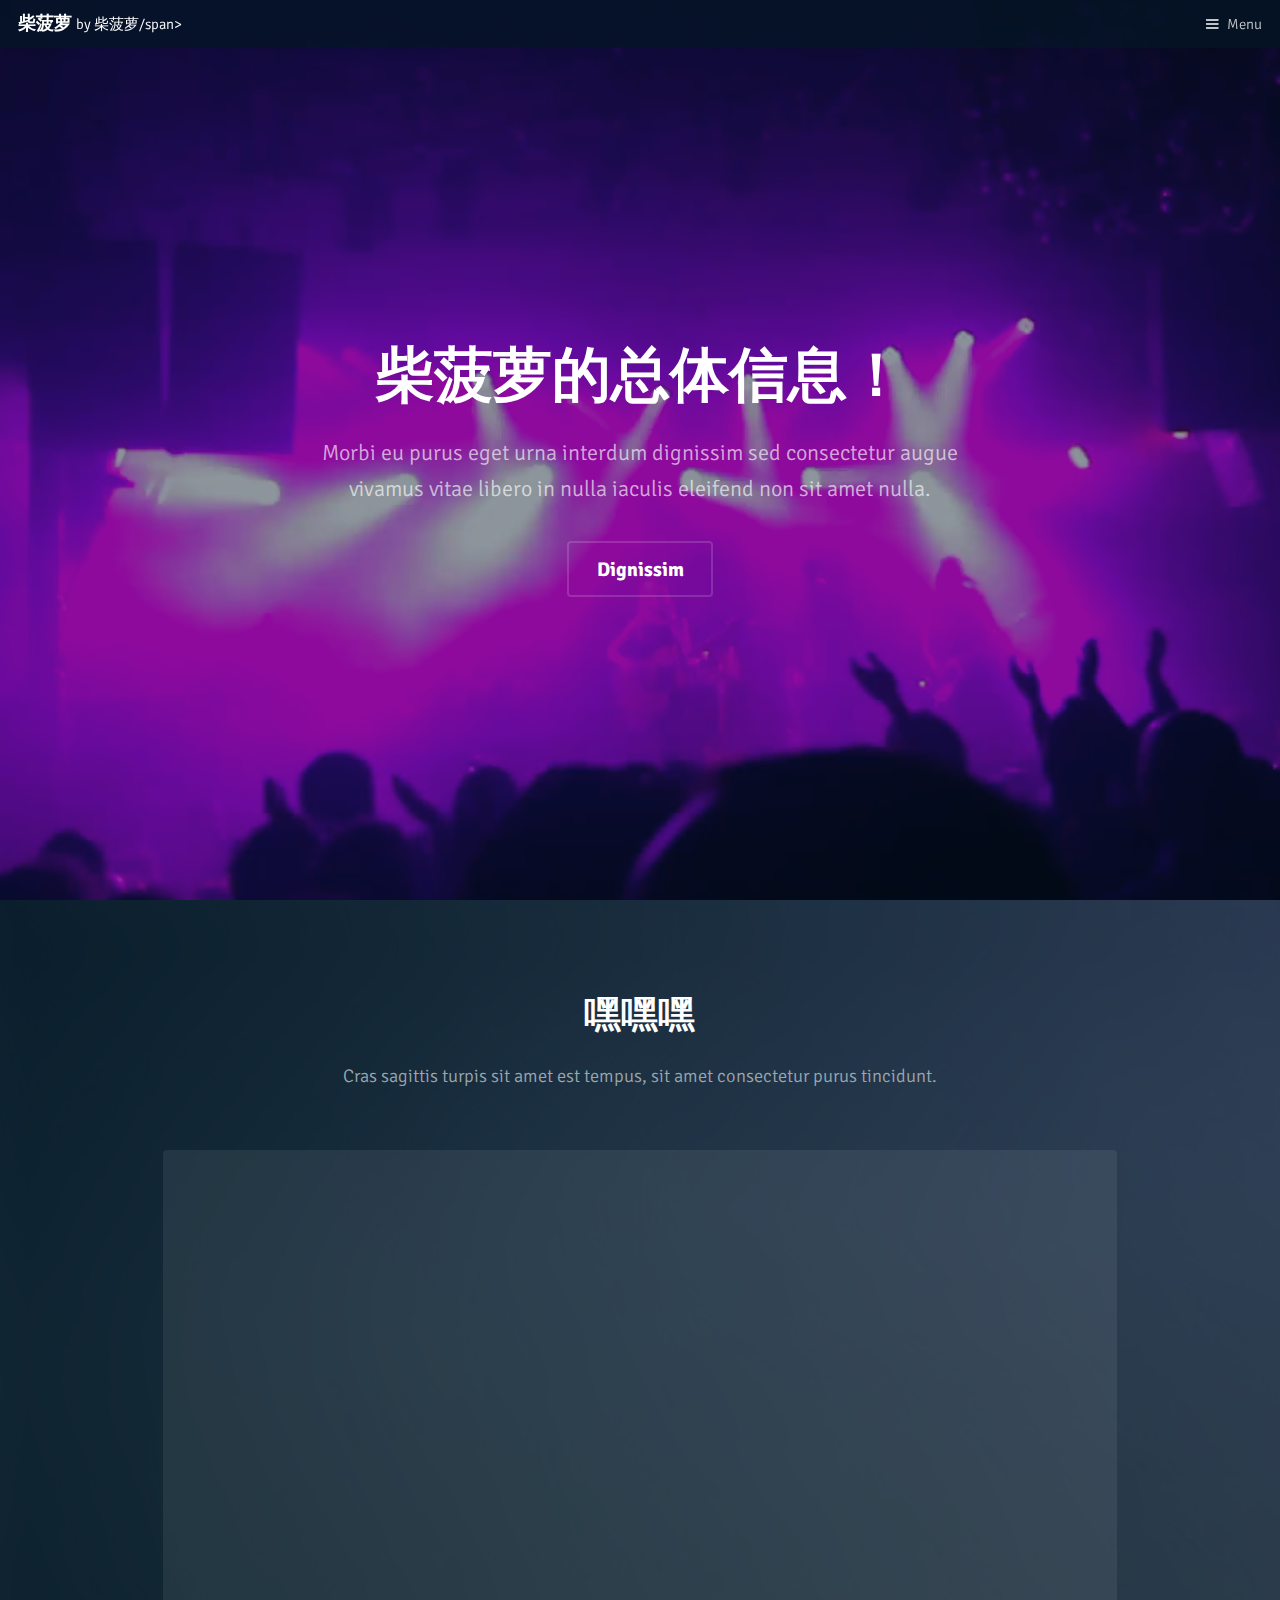
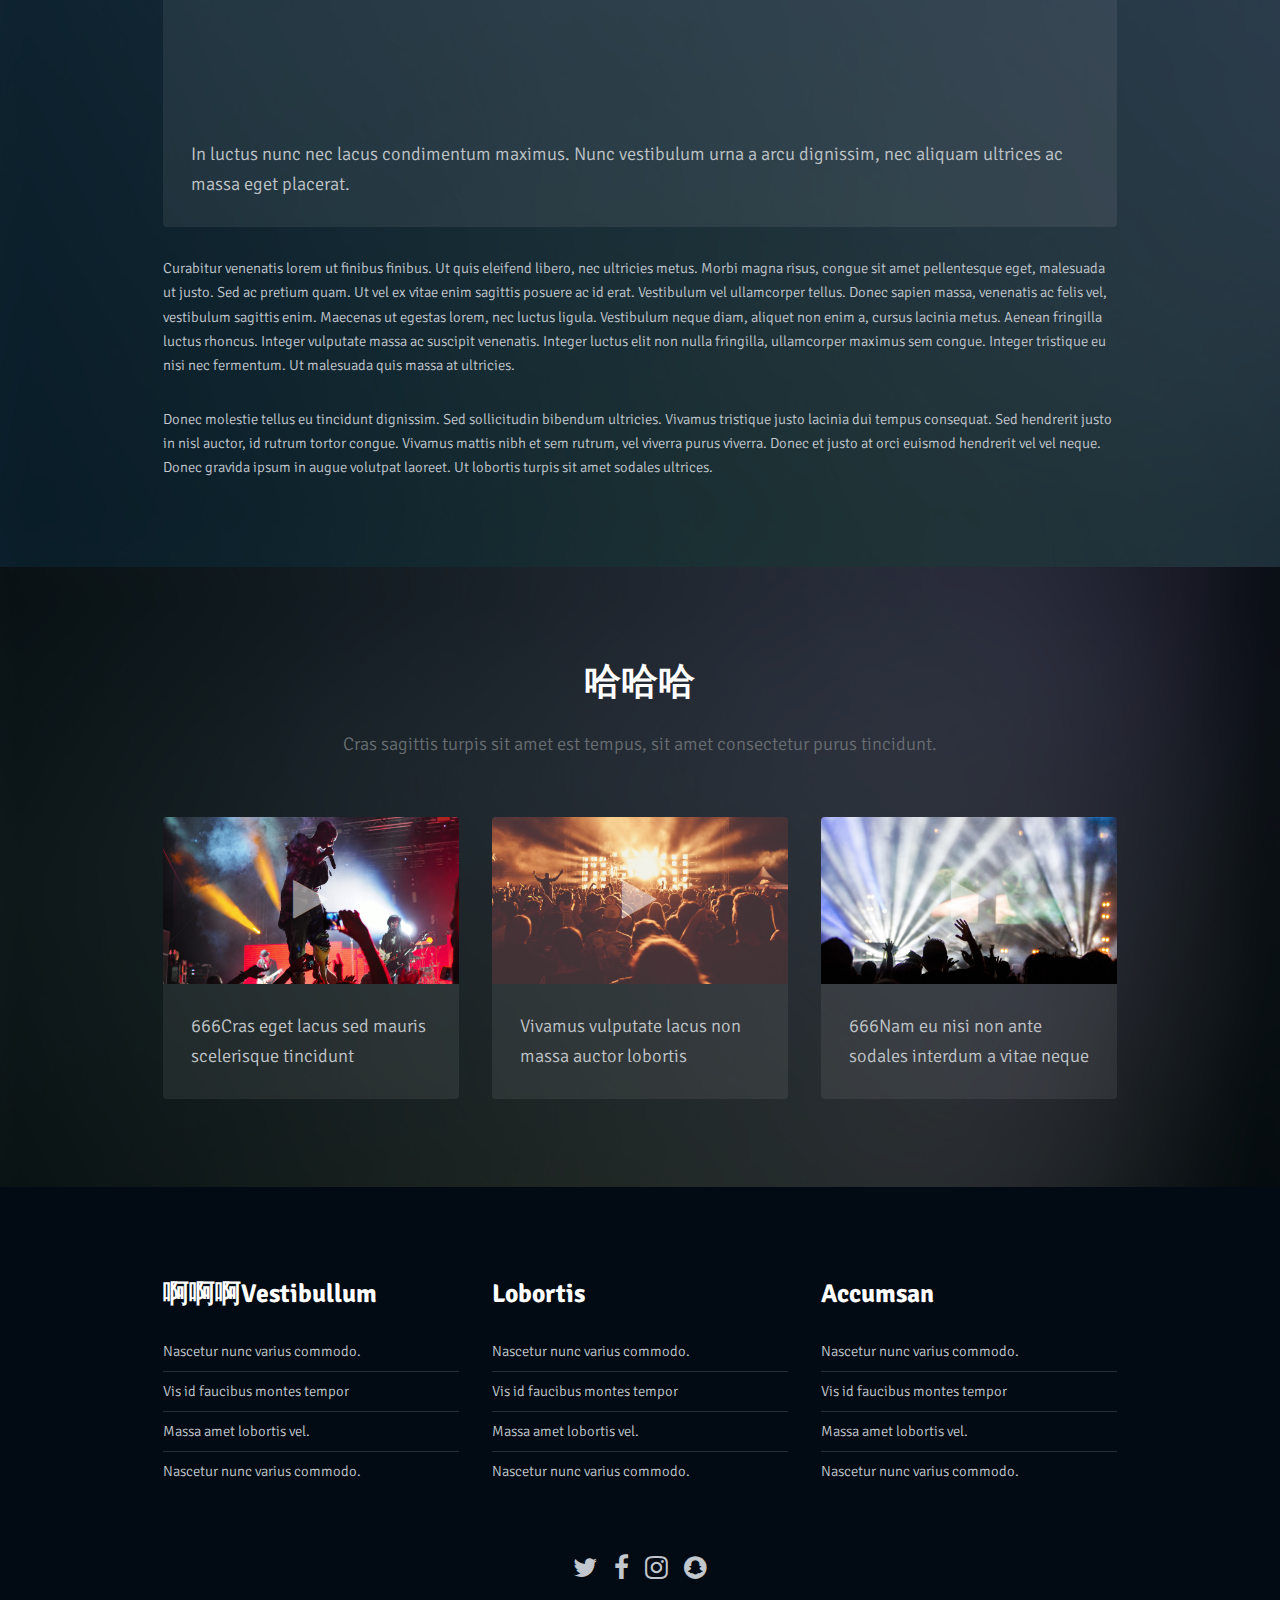
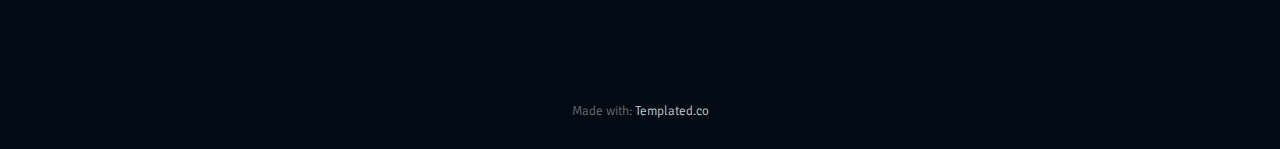
==== commit 2336b503: "Updated files for GitHub Pages site" ====
--- a/generic.html
+++ b/generic.html
@@ -5,7 +5,7 @@
 	Released for free under the Creative Commons Attribution 3.0 license (templated.co/license)
 --><html>
 <head>
-    <title>Generic - Broadcast by TEMPLATED</title>
+    <title>综合信息！</title>
     <meta charset="utf-8">
     <meta name="robots" content="index, follow, max-image-preview:large, max-snippet:-1, max-video-preview:-1">
     <meta name="viewport" content="width=device-width, initial-scale=1">
@@ -15,7 +15,7 @@
 
 <!-- Header -->
 <header id="header">
-    <h1><a href="#">Broadcast <span>by TEMPLATED</span></a></h1>
+    <h1><a href="#">柴菠萝 <span>by 柴菠萝/span></a></h1>
     <a href="#menu">Menu</a>
 </header>
 
@@ -37,7 +37,7 @@
 <section id="banner" data-video="images/banner">
     <div class="inner">
         <header>
-            <h1>This is Broadcast</h1>
+            <h1>柴菠萝的总体信息！</h1>
             <p>Morbi eu purus eget urna interdum dignissim sed consectetur augue<br>
                 vivamus vitae libero in nulla iaculis eleifend non sit amet nulla.</p>
         </header>
@@ -53,7 +53,7 @@
     <section class="wrapper style1">
         <div class="inner">
             <header class="align-center">
-                <h2>Nam eu nisi non ante sodale</h2>
+                <h2>嘿嘿嘿</h2>
                 <p>Cras sagittis turpis sit amet est tempus, sit amet consectetur purus tincidunt.</p>
             </header>
             <div class="video">
@@ -73,7 +73,7 @@
     <section class="wrapper ">
         <div class="inner">
             <header class="align-center">
-                <h2>Aliquam ipsum purus dolor</h2>
+                <h2>哈哈哈</h2>
                 <p>Cras sagittis turpis sit amet est tempus, sit amet consectetur purus tincidunt.</p>
             </header>
 
@@ -87,9 +87,9 @@
                         </div>
                     </div>
                     <p class="caption">
-                        Cras eget lacus sed mauris scelerisque tincidunt
+                        666Cras eget lacus sed mauris scelerisque tincidunt
                     </p>
-                    <a href="generic.html" class="link"><span>Click Me</span></a>
+                    <a href="generic.html" class="link"><span>综合菜单</span></a>
                 </div>
                 <div class="video col">
                     <div class="image fit">
@@ -101,7 +101,7 @@
                     <p class="caption">
                         Vivamus vulputate lacus non massa auctor lobortis
                     </p>
-                    <a href="generic.html" class="link"><span>Click Me</span></a>
+                    <a href="generic.html" class="link"><span>综合菜单</span></a>
                 </div>
                 <div class="video col">
                     <div class="image fit">
@@ -111,9 +111,9 @@
                         </div>
                     </div>
                     <p class="caption">
-                        Nam eu nisi non ante sodales interdum a vitae neque
+                        666Nam eu nisi non ante sodales interdum a vitae neque
                     </p>
-                    <a href="generic.html" class="link"><span>Click Me</span></a>
+                    <a href="generic.html" class="link"><span>综合菜单e</span></a>
                 </div>
             </div>
         </div>
@@ -126,7 +126,7 @@
     <div class="inner">
         <div class="flex flex-3">
             <div class="col">
-                <h3>Vestibullum</h3>
+                <h3>啊啊啊Vestibullum</h3>
                 <ul class="alt">
                     <li><a href="#">Nascetur nunc varius commodo.</a></li>
                     <li><a href="#">Vis id faucibus montes tempor</a></li>
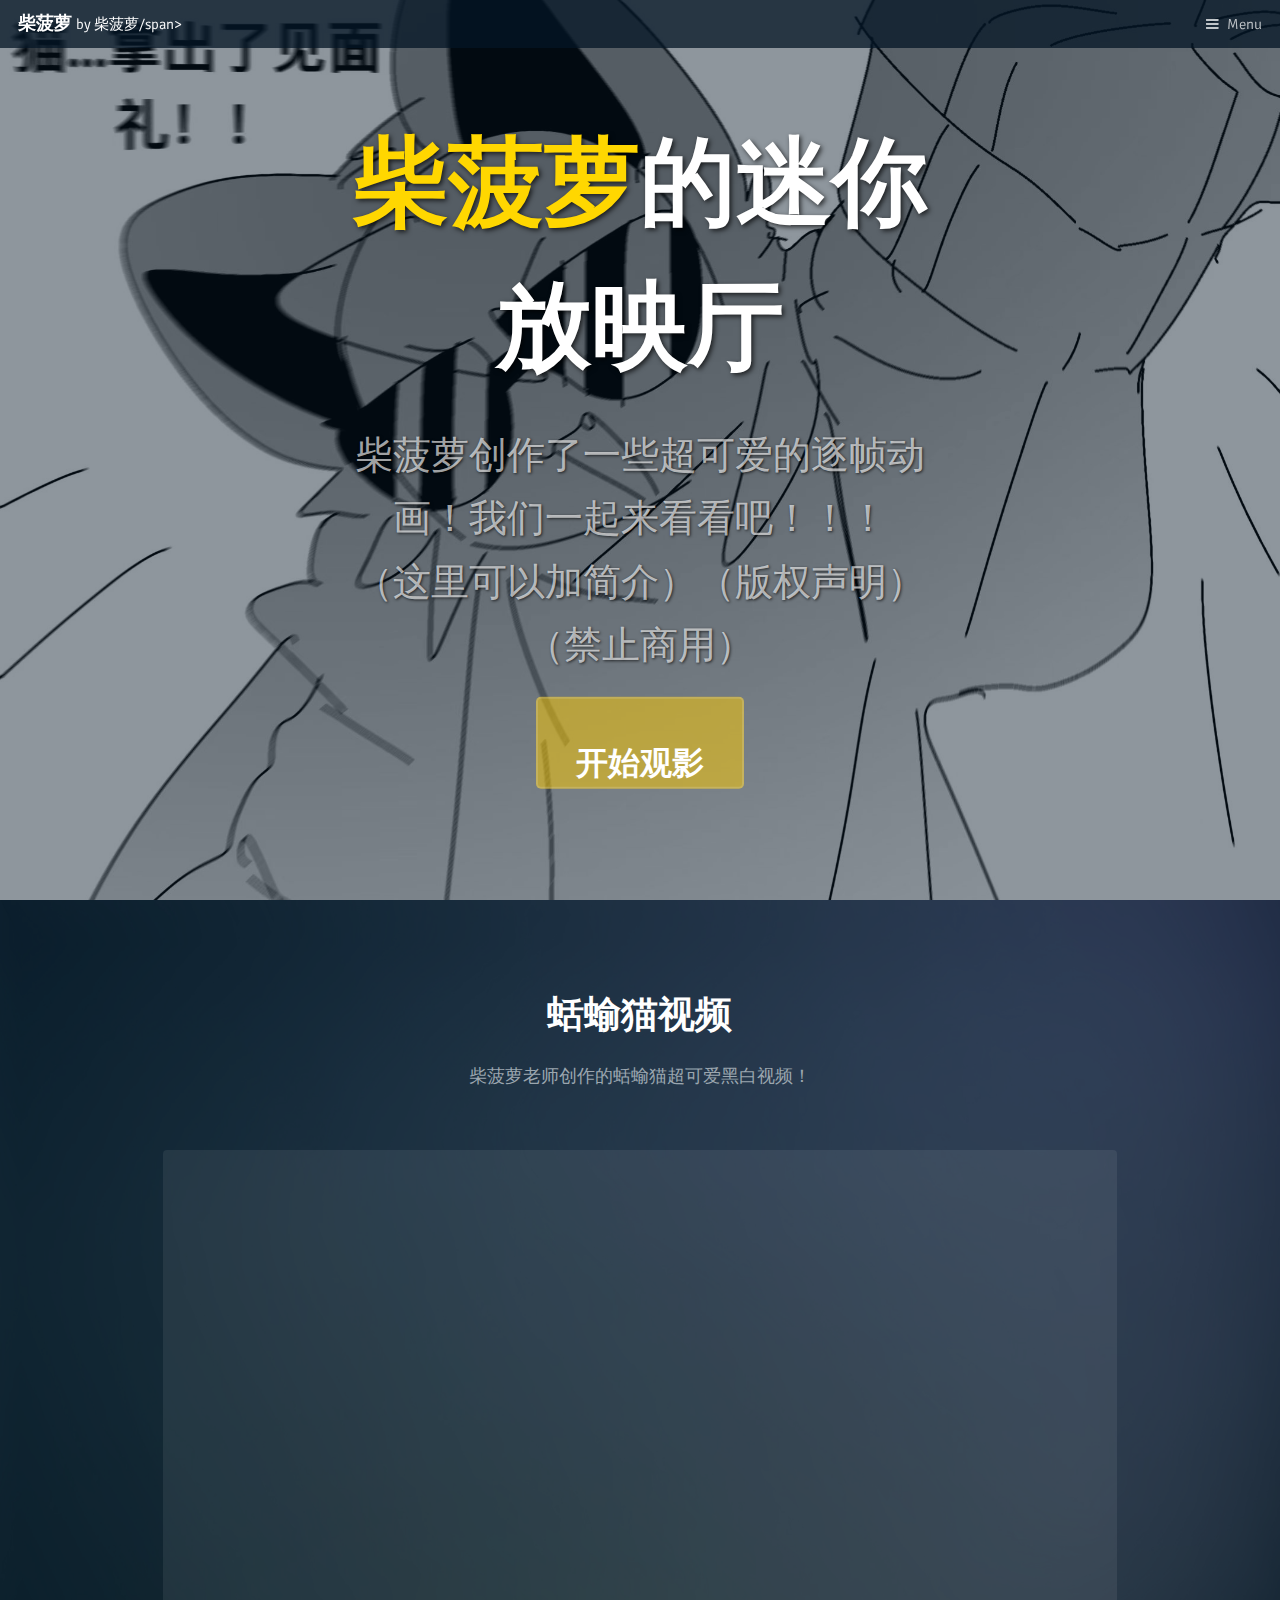
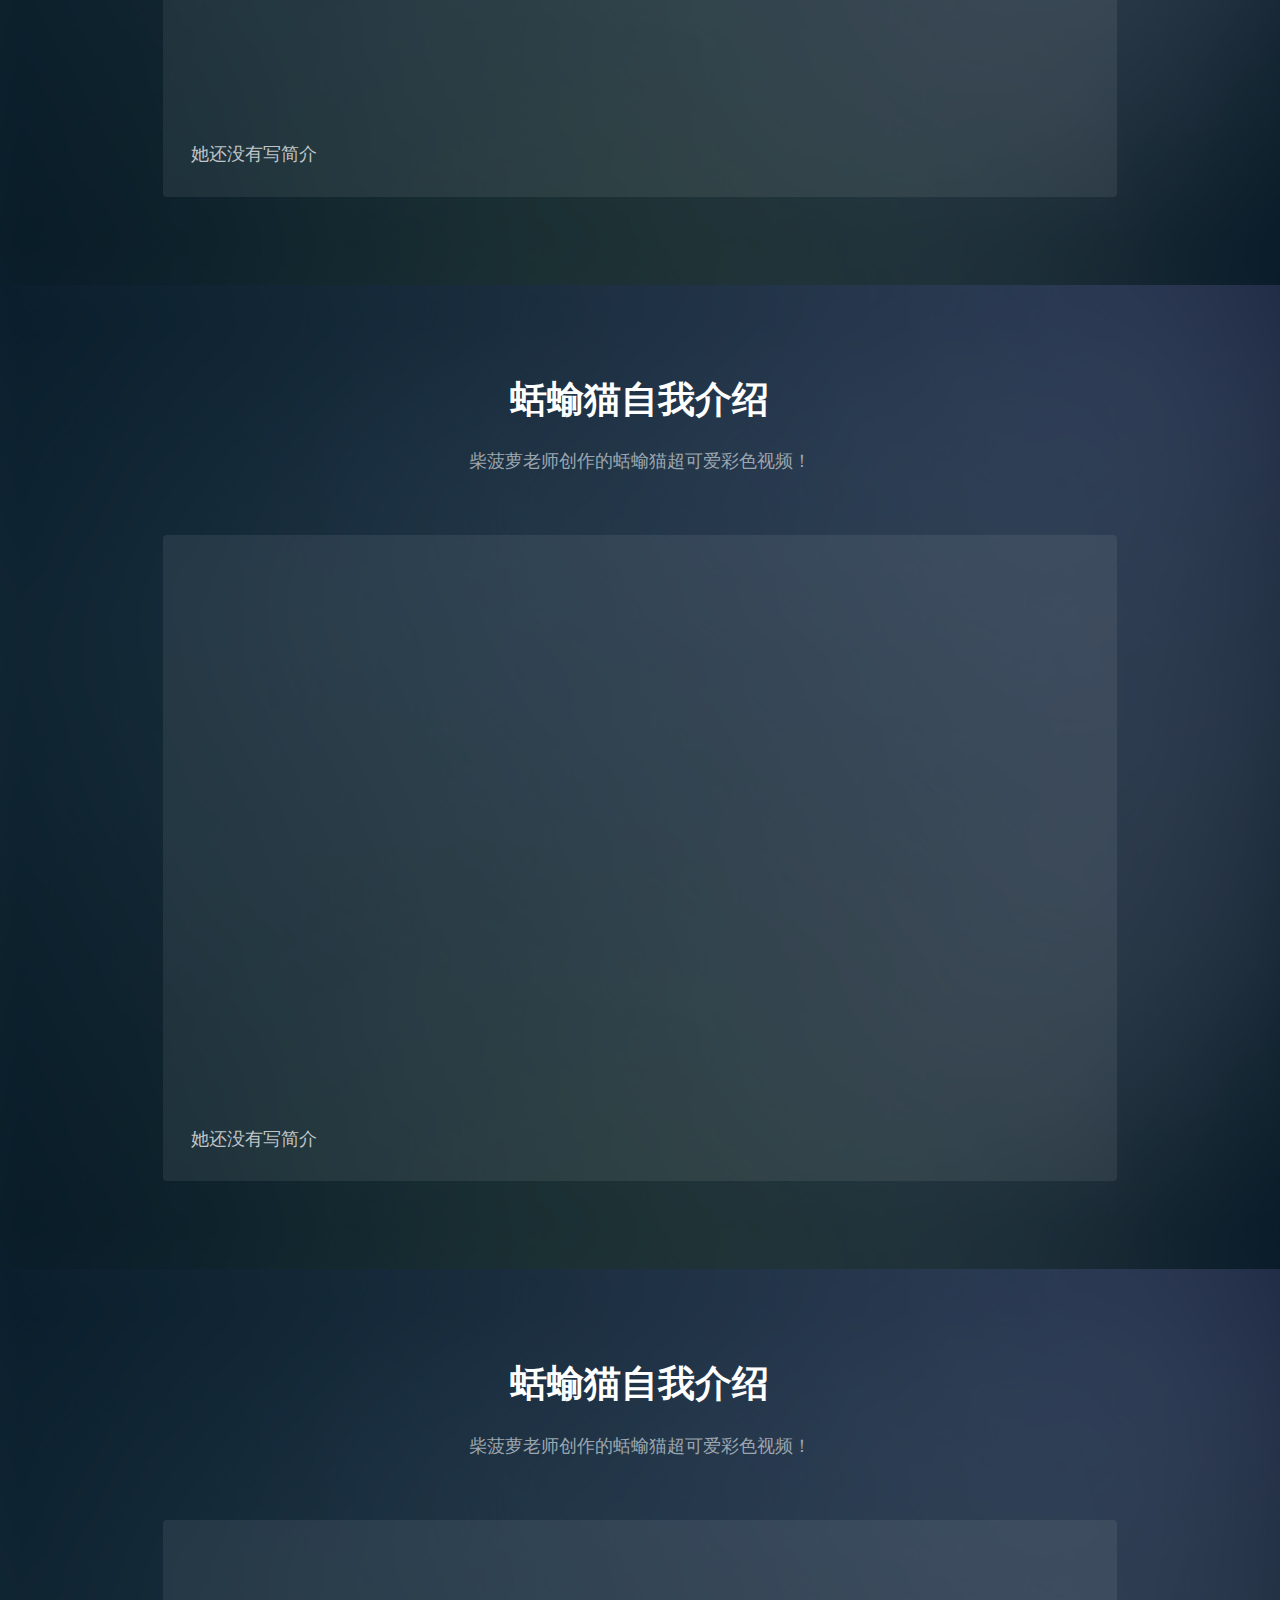
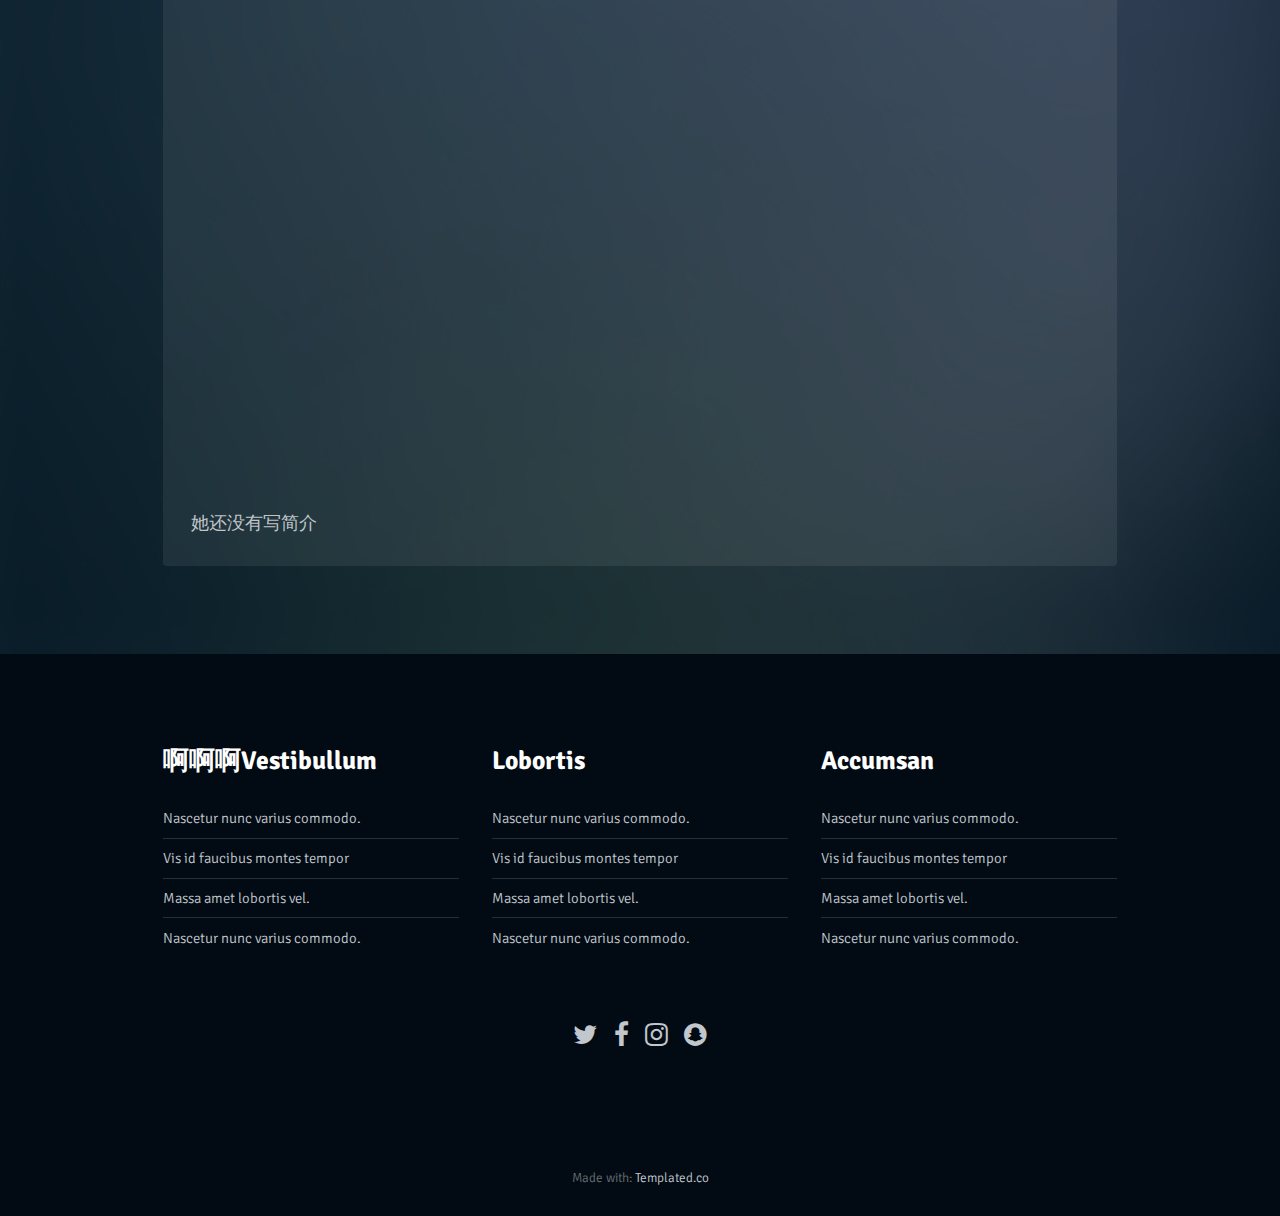
==== commit f6cf56ae: "customized playroom and info html" ====
--- a/generic.html
+++ b/generic.html
@@ -34,17 +34,24 @@
     its extension (eg. images/banner). Your video must be available in both .mp4 and .webm
     formats to work correctly.
 -->
-<section id="banner" data-video="images/banner">
-    <div class="inner">
+<section id="banner" style="position: relative;">
+    <img src="images/见面礼.jpg" alt="柴菠萝的迷你放映厅图片" style="width: 100%; height: auto;">
+    <div class="inner" style="position: absolute; top: 50%; left: 50%; transform: translate(-50%, -50%); text-align: center; color: white;">
         <header>
-            <h1>柴菠萝的总体信息！</h1>
-            <p>Morbi eu purus eget urna interdum dignissim sed consectetur augue<br>
-                vivamus vitae libero in nulla iaculis eleifend non sit amet nulla.</p>
+            <h1 style="font-size: 6rem; text-shadow: 2px 2px 5px rgba(0, 0, 0, 0.7);">
+                <span style="color: #FFD700;">柴菠萝</span>的迷你放映厅
+            </h1>
+            <p style="font-size: 2.4rem; text-shadow: 1px 1px 3px rgba(0, 0, 0, 0.7); margin-bottom: 20px;">
+                柴菠萝创作了一些超可爱的逐帧动画！我们一起来看看吧！！！<br>
+                （这里可以加简介）（版权声明）（禁止商用）
+            </p>
         </header>
-        <a href="#main" class="button big alt scrolly">Dignissim</a>
+        <a href="#main" class="button big alt scrolly" style="background-color: rgba(255, 204, 0, 0.5); padding: 20px 40px; color: #333; border-radius: 5px; text-decoration: none; font-size: 2rem;">开始观影</a>
     </div>
+</section>
 
-</section>
+
+
 
 <!-- Main -->
 <div id="main"><div id="main">
@@ -53,73 +60,64 @@
     <section class="wrapper style1">
         <div class="inner">
             <header class="align-center">
-                <h2>嘿嘿嘿</h2>
-                <p>Cras sagittis turpis sit amet est tempus, sit amet consectetur purus tincidunt.</p>
+                <h2>蛞蝓猫视频</h2>
+                <p>柴菠萝老师创作的蛞蝓猫超可爱黑白视频！</p>
             </header>
             <div class="video">
                 <div class="video-wrapper">
-                    <iframe width="560" height="315" src="https://www.youtube.com/embed/s6zR2T9vn2c" frameborder="0" allowfullscreen=""></iframe>
+                    <iframe width="560" height="315" src="https://www.youtube.com/embed/U9XiT55eU58?si=uyG9wJbHhxPQ4XeY" title="YouTube video player" frameborder="0" allow="accelerometer; autoplay; clipboard-write; encrypted-media; gyroscope; picture-in-picture; web-share" referrerpolicy="strict-origin-when-cross-origin" allowfullscreen></iframe>
                 </div>
                 <p class="caption">
-                    In luctus nunc nec lacus condimentum maximus. Nunc vestibulum urna a arcu dignissim, nec aliquam ultrices ac massa eget placerat.
+                    她还没有写简介
                 </p>
             </div>
-            <p>Curabitur venenatis lorem ut finibus finibus. Ut quis eleifend libero, nec ultricies metus. Morbi magna risus, congue sit amet pellentesque eget, malesuada ut justo. Sed ac pretium quam. Ut vel ex vitae enim sagittis posuere ac id erat. Vestibulum vel ullamcorper tellus. Donec sapien massa, venenatis ac felis vel, vestibulum sagittis enim. Maecenas ut egestas lorem, nec luctus ligula. Vestibulum neque diam, aliquet non enim a, cursus lacinia metus. Aenean fringilla luctus rhoncus. Integer vulputate massa ac suscipit venenatis. Integer luctus elit non nulla fringilla, ullamcorper maximus sem congue. Integer tristique eu nisi nec fermentum. Ut malesuada quis massa at ultricies.</p>
-            <p>Donec molestie tellus eu tincidunt dignissim. Sed sollicitudin bibendum ultricies. Vivamus tristique justo lacinia dui tempus consequat. Sed hendrerit justo in nisl auctor, id rutrum tortor congue. Vivamus mattis nibh et sem rutrum, vel viverra purus viverra. Donec et justo at orci euismod hendrerit vel vel neque. Donec gravida ipsum in augue volutpat laoreet. Ut lobortis turpis sit amet sodales ultrices.</p>
-        </div>
+            
+            
     </section>
-
-    <!-- Three -->
-    <section class="wrapper ">
+    <section class="wrapper style1">
         <div class="inner">
             <header class="align-center">
-                <h2>哈哈哈</h2>
-                <p>Cras sagittis turpis sit amet est tempus, sit amet consectetur purus tincidunt.</p>
+                <h2>蛞蝓猫自我介绍</h2>
+                <p>柴菠萝老师创作的蛞蝓猫超可爱彩色视频！</p>
             </header>
+            <div class="video">
+                <div class="video-wrapper">
+                    <iframe width="560" height="315" src="https://www.youtube.com/embed/7XMffR4swf0?si=VYKEUqjdm2dwwzWi" title="YouTube video player" frameborder="0" allow="accelerometer; autoplay; clipboard-write; encrypted-media; gyroscope; picture-in-picture; web-share" referrerpolicy="strict-origin-when-cross-origin" allowfullscreen></iframe>
+                </div>
+                <p class="caption">
+                    她还没有写简介
+                </p>
+            </div>
+            
+            
+    </section>
+                
+</section>
+<section class="wrapper style1">
+    <div class="inner">
+        <header class="align-center">
+            <h2>蛞蝓猫自我介绍</h2>
+            <p>柴菠萝老师创作的蛞蝓猫超可爱彩色视频！</p>
+        </header>
+        <div class="video">
+            <div class="video-wrapper">
+                <iframe width="560" height="315" 
+    src="https://www.youtube.com/embed/awJPJUyQ948" 
+    title="YouTube Shorts" frameborder="0" 
+    allow="accelerometer; autoplay; clipboard-write; encrypted-media; gyroscope; picture-in-picture" 
+    allowfullscreen>
+</iframe>
+            </div>
+            <p class="caption">
+                她还没有写简介
+            </p>
+        </div>
+        
+        
+</section>
 
-            <!-- 3 Column Video Section -->
-            <div class="flex flex-3">
-                <div class="video col">
-                    <div class="image fit">
-                        <img src="images/pic09.jpg" alt="">
-                        <div class="arrow">
-                            <div class="icon fa-play"></div>
-                        </div>
-                    </div>
-                    <p class="caption">
-                        666Cras eget lacus sed mauris scelerisque tincidunt
-                    </p>
-                    <a href="generic.html" class="link"><span>综合菜单</span></a>
-                </div>
-                <div class="video col">
-                    <div class="image fit">
-                        <img src="images/pic10.jpg" alt="">
-                        <div class="arrow">
-                            <div class="icon fa-play"></div>
-                        </div>
-                    </div>
-                    <p class="caption">
-                        Vivamus vulputate lacus non massa auctor lobortis
-                    </p>
-                    <a href="generic.html" class="link"><span>综合菜单</span></a>
-                </div>
-                <div class="video col">
-                    <div class="image fit">
-                        <img src="images/pic11.jpg" alt="">
-                        <div class="arrow">
-                            <div class="icon fa-play"></div>
-                        </div>
-                    </div>
-                    <p class="caption">
-                        666Nam eu nisi non ante sodales interdum a vitae neque
-                    </p>
-                    <a href="generic.html" class="link"><span>综合菜单e</span></a>
-                </div>
-            </div>
-        </div>
-    </section>
 
-</div>
+    
 
 <!-- Footer -->
 <footer id="footer">
